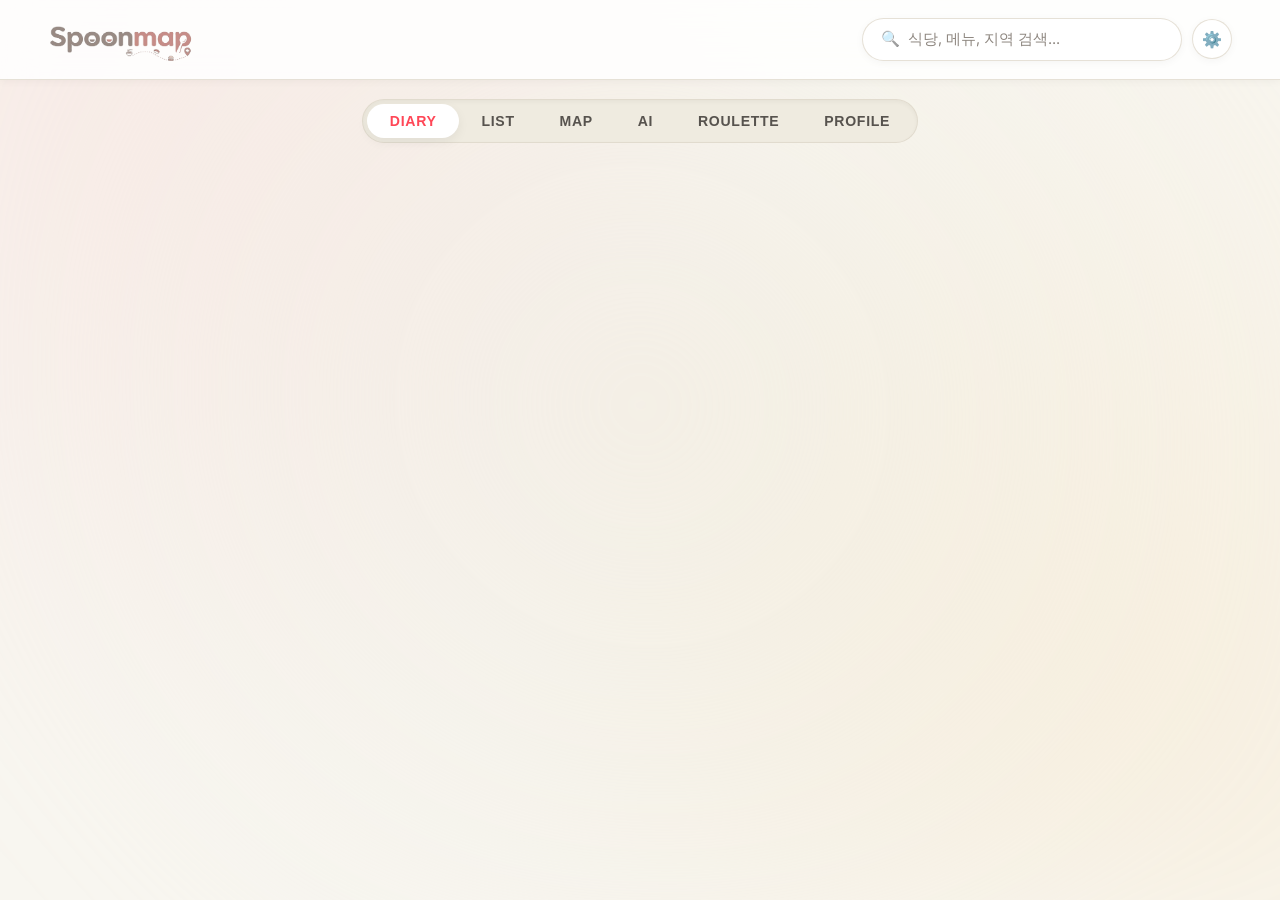
==== index.html @ 47efddd8 "feat(import): support unlimited bookmarks (limit=5000) for Naver shared folders" ====
<!DOCTYPE html>
<html lang="ko">

<head>
    <meta charset="UTF-8">
    <meta name="viewport" content="width=device-width, initial-scale=1.0, maximum-scale=1.0, user-scalable=no, viewport-fit=cover">
    <title>Spoonmap - 나의 식당 대사전</title>
    <link rel="preconnect" href="https://fonts.googleapis.com">
    <link rel="preconnect" href="https://fonts.gstatic.com" crossorigin>
    <link
        href="https://fonts.googleapis.com/css2?family=Inter:wght@400;500;600;700&family=Outfit:wght@400;600;700;800&display=swap"
        rel="stylesheet">
    <link rel="stylesheet" as="style" crossorigin href="https://cdn.jsdelivr.net/gh/orioncactus/pretendard@v1.3.9/dist/web/static/pretendard.min.css" />
    <link rel="stylesheet" href="style.css?v=202610220045">

    <!-- PWA & Mobile Web App Meta -->
    <link rel="manifest" href="manifest.json">
    <meta name="theme-color" content="#FF5E62">
    <meta name="mobile-web-app-capable" content="yes">
    <meta name="apple-mobile-web-app-capable" content="yes">
    <meta name="apple-mobile-web-app-status-bar-style" content="default">
    <meta name="apple-mobile-web-app-title" content="Spoonmap">
    <link rel="apple-touch-icon" href="apple-touch-icon.png">
    <link rel="apple-touch-startup-image" href="icon-512.png">
    <link rel="icon" type="image/png" sizes="192x192" href="icon-192.png">
    <link rel="icon" type="image/png" sizes="32x32" href="favicon.png">
</head>

<body class="light-theme">
    <div class="glass-bg"></div>

    <header>
        <div class="logo-wrapper">
            <a href="#list" class="logo-link">
                <img src="logo.png" alt="Spoonmap" class="logo-img">
            </a>
        </div>
        <div class="header-right-group">
            <div class="search-container">
                <div class="search-wrapper">
                    <div class="search-box">
                        <span class="search-icon">🔍</span>
                        <input type="text" id="restaurant-search" placeholder="식당, 메뉴, 지역 검색...">
                    </div>
                    <button id="search-filter-toggle" class="search-filter-toggle-btn" aria-label="검색 설정" onclick="document.querySelector('.search-filters').classList.toggle('open')" title="검색 대상 설정">
                        ⚙️
                    </button>
                </div>
                <div class="search-filters">
                    <label><input type="checkbox" id="search-name" checked> 이름</label>
                    <label><input type="checkbox" id="search-category" checked> 카테고리</label>
                    <label><input type="checkbox" id="search-subloc" checked> 지역 · 소</label>
                    <label><input type="checkbox" id="search-menu" checked> 주요 메뉴</label>
                </div>
            </div>
            <div class="header-user-auth" id="header-user-auth">
                <!-- Dynamically rendered via app.js -->
            </div>
        </div>
    </header>

    <nav class="main-tabs" id="desktop-tabs">
        <div class="tab-pill-container">
            <button class="tab-btn active" data-tab="diary">DIARY</button>
            <button class="tab-btn" data-tab="list">LIST</button>
            <button class="tab-btn" data-tab="map">MAP</button>
            <button class="tab-btn" data-tab="sommelier">AI</button>
            <button class="tab-btn" data-tab="recommend">ROULETTE</button>
            <button class="tab-btn" data-tab="profile">PROFILE</button>
        </div>
    </nav>

    <!-- Shared Map Visitor Welcome Banner -->
    <div id="shared-map-banner" class="shared-map-banner" style="display:none;">
        <div class="shared-banner-info">
            <span class="shared-banner-icon">👑</span>
            <span id="shared-banner-text" class="shared-banner-text">맛집 지도</span>
        </div>
        <button type="button" id="btn-exit-shared-mode" class="shared-banner-exit-btn" onclick="exitSharedMapMode()">내 지도로 돌아가기 ✕</button>
    </div>

    <main>

        <div id="list-view" class="tab-content">
            <div class="auth-protected-content" id="list-protected-content">
                <button id="btn-toggle-sidebar" class="sidebar-toggle-btn" title="필터 접기/열기" aria-label="필터 접기/열기">
                    <svg class="filter-sliders-svg" width="18" height="18" viewBox="0 0 24 24" fill="none" stroke="currentColor" stroke-width="2.2" stroke-linecap="round" stroke-linejoin="round" aria-hidden="true">
                        <line x1="4" y1="6" x2="20" y2="6"></line>
                        <line x1="4" y1="12" x2="20" y2="12"></line>
                        <line x1="4" y1="18" x2="20" y2="18"></line>
                        <circle cx="9" cy="6" r="2.3" fill="#FFEBE8"></circle>
                        <circle cx="15" cy="12" r="2.3" fill="#FFEBE8"></circle>
                        <circle cx="10" cy="18" r="2.3" fill="#FFEBE8"></circle>
                    </svg>
                </button>

            <aside class="sidebar" id="main-sidebar">
                <div class="bottom-sheet-handle mobile-only"><div class="handle-bar"></div></div>
                <div class="sidebar-header-bar">
                    <h3 class="desktop-only">Filter</h3>
                    <span class="sidebar-header-title mobile-only">Filter</span>
                    <div style="display:flex; align-items:center; gap:8px;">
                        <button type="button" class="sidebar-import-btn" onclick="openImportPlacesModal()" title="네이버/카카오 지도에서 맛집 가져오기">📥 가져오기</button>
                        <button id="btn-reset-all-filters" class="all-filters-reset-btn" title="모든 검색 및 필터 초기화">
                            <span class="desktop-only">↺</span>
                            <span class="mobile-only">↺ 초기화</span>
                        </button>
                        <button type="button" class="mobile-sidebar-close-btn mobile-only" onclick="window.toggleMobileSidebar(false)" title="닫기">✕</button>
                    </div>
                </div>

                <div class="sidebar-scroll-content">

                    <!-- ① 방문 기간 지정 (PC 1번 위치) -->
                    <section class="filter-section date-range-section">
                        <div class="filter-section-title">
                            <h3 class="desktop-only" style="margin-bottom:0.8rem;">📅 방문 기간 지정</h3>
                            <span class="mobile-only">📅 방문 기간 지정</span>
                        </div>
                        <div class="date-filter-inputs">
                            <div class="date-input-box">
                                <label for="filter-start-date" class="date-input-label">시작일</label>
                                <input type="date" id="filter-start-date" class="sidebar-date-input" aria-label="시작일">
                            </div>
                            <div class="date-input-box">
                                <label for="filter-end-date" class="date-input-label">종료일</label>
                                <input type="date" id="filter-end-date" class="sidebar-date-input" aria-label="종료일">
                            </div>
                        </div>
                        <div class="date-filter-actions">
                            <button type="button" id="btn-apply-date-filter" class="date-filter-btn">기간 적용</button>
                            <button type="button" id="btn-reset-date-filter" class="date-reset-btn">초기화</button>
                        </div>
                        <div id="date-range-badge-info" class="date-range-badge-info" style="display:none;"></div>
                    </section>

                    <!-- ② 카테고리 (PC 2번 위치: 모든 카테고리 포함, 다중 선택 가능) -->
                    <section class="filter-section cat-sheet-section">
                        <div class="filter-section-title">
                            <h3 class="desktop-only">카테고리</h3>
                            <span class="mobile-only">🍽️ 카테고리</span>
                        </div>
                        <div class="filter-group cat-sheet-group" id="category-filters">
                            <button type="button" class="filter-btn active" data-filter="category" data-value="all">전체</button>
                        </div>
                    </section>

                    <!-- ③ 수저 평점 (PC 3번 위치: 1개~5개 완비, 다중 선택 가능) -->
                    <section class="filter-section rate-sheet-section">
                        <div class="filter-section-title">
                            <h3 class="desktop-only">수저 평점</h3>
                            <span class="mobile-only">🥄 수저 평점</span>
                        </div>
                        <div class="filter-group rate-options-grid" id="rate-filters">
                            <button type="button" class="filter-btn active" data-filter="rate" data-value="all">전체</button>
                            <button type="button" class="filter-btn" data-filter="rate" data-value="🥄"><span class="desktop-only">🥄 </span>1개</button>
                            <button type="button" class="filter-btn" data-filter="rate" data-value="🥄🥄"><span class="desktop-only">🥄 </span>2개</button>
                            <button type="button" class="filter-btn" data-filter="rate" data-value="🥄🥄🥄"><span class="desktop-only">🥄 </span>3개</button>
                            <button type="button" class="filter-btn" data-filter="rate" data-value="🥄🥄🥄🥄"><span class="desktop-only">🥄 </span>4개</button>
                            <button type="button" class="filter-btn" data-filter="rate" data-value="🥄🥄🥄🥄🥄"><span class="desktop-only">🥄 </span>5개</button>
                        </div>
                    </section>

                    <!-- ④ 지역 필터 (PC 4번 위치: 검색창 + 모든 지역 전체보기 화면 연동, 다중 선택 가능) -->
                    <section class="filter-section" id="location-filter-section">
                        <!-- Desktop View: Original PC Location Search & Filter -->
                        <div class="desktop-only">
                            <div style="display: flex; justify-content: space-between; align-items: center; margin-bottom: 0.6rem;">
                                <h3 style="margin-bottom: 0;">지역 필터</h3>
                                <button type="button" id="btn-reset-location-filter" class="date-reset-btn" style="display:none; padding: 2px 8px; font-size: 0.72rem;">초기화</button>
                            </div>

                            <div class="loc-search-box-wrap">
                                <span class="loc-search-icon">🔍</span>
                                <input type="text" id="location-filter-input" placeholder="지역 검색" autocomplete="off">
                                <button type="button" id="btn-clear-loc-filter" class="loc-clear-btn" style="display:none;" title="검색어 지우기">&times;</button>
                            </div>

                            <!-- Active Filter Badges -->
                            <div id="location-active-badges" class="location-active-badges" style="display:none;"></div>

                            <!-- Matched / Recommended Location Tags -->
                            <div class="filter-group" id="location-matched-filters">
                                <button type="button" class="filter-btn active" data-filter="location_large" data-value="all">전체</button>
                            </div>

                            <!-- Hidden legacy containers so existing selectors do not break -->
                            <div id="location-large-filters" style="display:none;"></div>
                            <div id="location-small-filters" style="display:none;"></div>
                            <div id="small-location-section" style="display:none;"></div>
                            <div id="location-more-container" style="display:none;">
                                <button type="button" id="btn-more-location" style="display:none;"></button>
                                <button type="button" id="btn-collapse-location" style="display:none;"></button>
                            </div>
                        </div>

                        <!-- Mobile View: Mobile Region Sheet Card -->
                        <div class="mobile-only region-sheet-card">
                            <div class="region-sheet-header">
                                <div class="region-sheet-title-left">
                                    <span>📍 지역 필터</span>
                                    <span id="active-region-badge" class="active-region-badge">전체</span>
                                </div>
                                <button type="button" class="btn-all-regions-link" onclick="window.toggleAllRegionsSheet(true)">
                                    모든 지역 보기 ↗
                                </button>
                            </div>

                            <!-- Region Search / Trigger -->
                            <div class="sheet-region-trigger" onclick="window.toggleAllRegionsSheet(true)">
                                <span class="sheet-region-search-icon">🔍</span>
                                <input type="text" id="sheet-region-search-display" readonly placeholder="지역 검색 또는 전체 목록 보기...">
                                <span class="sheet-region-arrow">▾</span>
                            </div>

                            <!-- Quick Region Chips -->
                            <div class="region-chips-group" id="region-chips-group">
                                <button type="button" class="reg-chip active" data-region="all" onclick="window.handleRegionQuickClick('all', this)">전체 지역</button>
                                <button type="button" class="reg-chip" data-region="종로구" onclick="window.handleRegionQuickClick('종로구', this)">서울 종로구</button>
                                <button type="button" class="reg-chip" data-region="중구" onclick="window.handleRegionQuickClick('중구', this)">서울 중구</button>
                                <button type="button" class="reg-chip" data-region="용산구" onclick="window.handleRegionQuickClick('용산구', this)">서울 용산구</button>
                                <button type="button" class="reg-chip" data-region="성동구" onclick="window.handleRegionQuickClick('성동구', this)">서울 성동구</button>
                                <button type="button" class="reg-chip" data-region="마포구" onclick="window.handleRegionQuickClick('마포구', this)">서울 마포구</button>
                                <button type="button" class="reg-chip" data-region="강남구" onclick="window.handleRegionQuickClick('강남구', this)">서울 강남구</button>
                                <button type="button" class="reg-chip" data-region="부산" onclick="window.handleRegionQuickClick('부산', this)">부산</button>
                                <button type="button" class="reg-chip" data-region="제주" onclick="window.handleRegionQuickClick('제주', this)">제주</button>
                            </div>
                        </div>
                    </section>

                    <!-- ⑤ 미식가 필터 -->
                    <section class="filter-section gourmet-sheet-section" id="gourmet-filter-section">
                        <div class="filter-section-title">
                            <h3 class="desktop-only">미식가</h3>
                            <span class="mobile-only">👥 미식가</span>
                        </div>
                        <div class="filter-group gourmet-options-grid" id="gourmet-filters">
                            <button type="button" class="filter-btn active" data-filter="gourmet" data-value="me">👤 내 맛집</button>
                            <button type="button" class="filter-btn" data-filter="gourmet" data-value="all">🌐 전체</button>
                            <button type="button" class="filter-btn" data-filter="gourmet" data-value="mock_minwoo_jeju">🌊 강민우</button>
                            <button type="button" class="filter-btn" data-filter="gourmet" data-value="mock_seoyeon_cafe">☕ 이서연</button>
                            <button type="button" class="filter-btn overlap-btn" data-filter="gourmet" data-value="overlap">🔥 겹치는 맛집</button>
                        </div>
                    </section>

                    <!-- ⑥ 정렬 기준 -->
                    <section class="filter-section sort-sheet-section">
                        <div class="filter-section-title">
                            <h3 class="desktop-only">정렬</h3>
                            <span class="mobile-only">✨ 정렬 기준</span>
                        </div>
                        <div class="filter-group sort-options-grid" id="sort-filters">
                            <button type="button" class="sort-btn active" data-sort="default">기본</button>
                            <button type="button" class="sort-btn" data-sort="visit-desc"><span class="mobile-only">🔥 </span>또간집<span class="mobile-only">순</span></button>
                            <button type="button" class="sort-btn" data-sort="rate-desc"><span class="desktop-only">수저 높은순</span><span class="mobile-only">🥄 평점순</span></button>
                            <button type="button" class="sort-btn" data-sort="name-asc"><span class="desktop-only">이름순</span><span class="mobile-only">가나다순</span></button>
                        </div>
                    </section>
                </div>

                <div class="mobile-sidebar-footer mobile-only">
                    <button type="button" class="mobile-sidebar-apply-btn" onclick="window.applyFiltersFromSheet()">적용</button>
                </div>
            </aside>

            <section class="content" id="list-main-content">
                <!-- Mobile Category Icon Chips Bar (All 16 Canonical Categories + Filter Button) -->
                <div class="mobile-cat-chips-bar" id="mobile-cat-chips-bar">
                    <button type="button" class="mobile-filter-icon-btn" id="btn-mobile-open-filter" onclick="toggleMobileSidebar()" title="상세 필터" aria-label="상세 필터">
                        <svg class="filter-sliders-svg" width="17" height="17" viewBox="0 0 24 24" fill="none" stroke="currentColor" stroke-width="2.2" stroke-linecap="round" stroke-linejoin="round" aria-hidden="true">
                            <line x1="4" y1="6" x2="20" y2="6"></line>
                            <line x1="4" y1="12" x2="20" y2="12"></line>
                            <line x1="4" y1="18" x2="20" y2="18"></line>
                            <circle cx="9" cy="6" r="2.3" fill="#FFEBE8"></circle>
                            <circle cx="15" cy="12" r="2.3" fill="#FFEBE8"></circle>
                            <circle cx="10" cy="18" r="2.3" fill="#FFEBE8"></circle>
                        </svg>
                    </button>
                    <div class="mobile-cat-scroll" id="mobile-cat-scroll">
                        <button type="button" class="mobile-cat-chip active" data-cat="all" onclick="handleMobileCatClick(this, 'all')">ALL</button>
                        <button type="button" class="mobile-cat-chip" data-cat="🍚한식" onclick="handleMobileCatClick(this, '🍚한식')" title="한식">🍚</button>
                        <button type="button" class="mobile-cat-chip" data-cat="🥩고기" onclick="handleMobileCatClick(this, '🥩고기')" title="고기">🥩</button>
                        <button type="button" class="mobile-cat-chip" data-cat="🍣일식" onclick="handleMobileCatClick(this, '🍣일식')" title="일식">🍣</button>
                        <button type="button" class="mobile-cat-chip" data-cat="🍜중식" onclick="handleMobileCatClick(this, '🍜중식')" title="중식">🍜</button>
                        <button type="button" class="mobile-cat-chip" data-cat="🍝양식" onclick="handleMobileCatClick(this, '🍝양식')" title="양식">🍝</button>
                        <button type="button" class="mobile-cat-chip" data-cat="🥡아시안" onclick="handleMobileCatClick(this, '🥡아시안')" title="아시안">🥡</button>
                        <button type="button" class="mobile-cat-chip" data-cat="🌮세계요리" onclick="handleMobileCatClick(this, '🌮세계요리')" title="세계요리">🌮</button>
                        <button type="button" class="mobile-cat-chip" data-cat="🍙분식" onclick="handleMobileCatClick(this, '🍙분식')" title="분식">🍙</button>
                        <button type="button" class="mobile-cat-chip" data-cat="🍗치킨" onclick="handleMobileCatClick(this, '🍗치킨')" title="치킨">🍗</button>
                        <button type="button" class="mobile-cat-chip" data-cat="🍔패스트푸드" onclick="handleMobileCatClick(this, '🍔패스트푸드')" title="패스트푸드">🍔</button>
                        <button type="button" class="mobile-cat-chip" data-cat="🍕피자" onclick="handleMobileCatClick(this, '🍕피자')" title="피자">🍕</button>
                        <button type="button" class="mobile-cat-chip" data-cat="🐟해산물" onclick="handleMobileCatClick(this, '🐟해산물')" title="해산물">🐟</button>
                        <button type="button" class="mobile-cat-chip" data-cat="🥗샐러드" onclick="handleMobileCatClick(this, '🥗샐러드')" title="샐러드">🥗</button>
                        <button type="button" class="mobile-cat-chip" data-cat="☕카페" onclick="handleMobileCatClick(this, '☕카페')" title="카페">☕</button>
                        <button type="button" class="mobile-cat-chip" data-cat="🍺술집" onclick="handleMobileCatClick(this, '🍺술집')" title="술집">🍺</button>
                        <button type="button" class="mobile-cat-chip" data-cat="🍽️뷔페" onclick="handleMobileCatClick(this, '🍽️뷔페')" title="뷔페">🍽️</button>
                    </div>
                </div>

                <!-- Mobile Gourmet Chips Bar (Quick Switch between Me, Friends, All, Overlap) -->
                <div class="mobile-gourmet-chips-bar" id="mobile-gourmet-chips-bar">
                    <div class="mobile-gourmet-scroll" id="mobile-gourmet-scroll">
                        <button type="button" class="mobile-gourmet-chip active" data-gourmet="me" onclick="handleMobileGourmetClick(this, 'me')">👤 내 맛집</button>
                        <button type="button" class="mobile-gourmet-chip" data-gourmet="all" onclick="handleMobileGourmetClick(this, 'all')">🌐 전체</button>
                        <button type="button" class="mobile-gourmet-chip" data-gourmet="mock_minwoo_jeju" onclick="handleMobileGourmetClick(this, 'mock_minwoo_jeju')">🌊 강민우</button>
                        <button type="button" class="mobile-gourmet-chip" data-gourmet="mock_seoyeon_cafe" onclick="handleMobileGourmetClick(this, 'mock_seoyeon_cafe')">☕ 이서연</button>
                        <button type="button" class="mobile-gourmet-chip chip-overlap" data-gourmet="overlap" onclick="handleMobileGourmetClick(this, 'overlap')">🔥 겹치는 맛집</button>
                    </div>
                </div>

                <div class="list-header-controls">
                    <div class="result-count-info" id="result-count-info">Total <strong id="total-count-num">0</strong></div>
                    <div class="list-controls-right-wrap">
                        <button type="button" id="btn-list-import-places" class="list-import-places-btn" onclick="openImportPlacesModal()" title="네이버/카카오 지도에서 맛집 가져오기">
                            📥 맛집 가져오기
                        </button>
                        <div class="view-mode-toggle-group">
                            <button id="view-mode-grid" class="view-mode-btn active" title="카드 그리드 뷰">📱 큰 카드</button>
                            <button id="view-mode-compact" class="view-mode-btn" title="컴팩트 한줄 목록 뷰">☰ 한줄 목록</button>
                        </div>
                        <button type="button" id="btn-list-filter-reset" class="list-filter-reset-btn" onclick="resetAllFilters()" title="필터 초기화">↺</button>
                    </div>
                </div>

                <!-- Gourmet Viewing Banner (When exploring a followed user's list) -->
                <div id="gourmet-viewing-banner" class="gourmet-viewing-banner" style="display:none;">
                    <div class="banner-content">
                        <span class="banner-avatar">🍽️</span>
                        <div class="banner-info">
                            <div class="banner-title">
                                <strong id="gourmet-viewing-name">미식가</strong>
                                <span class="banner-badge">둘러보기</span>
                            </div>
                            <span class="banner-sub" id="gourmet-viewing-sub">추천 맛집 둘러보기 모드</span>
                        </div>
                    </div>
                    <button type="button" class="banner-return-btn" onclick="exitGourmetViewingMode()">
                        <span>내 목록 복귀</span> ✕
                    </button>
                </div>

                <div class="restaurant-grid" id="restaurant-grid">
                    <!-- Cards will be injected here -->
                </div>
                
                <!-- 50 Load More Button Container -->
                <div id="load-more-container" class="load-more-container" style="display:none;">
                    <button id="btn-load-more" class="load-more-btn">
                        <span class="load-icon">➕</span>
                        <span id="load-more-text">식당 50개 더보기</span>
                    </button>
                </div>
            </section>
            </div>
            <div class="auth-locked-placeholder" id="list-locked-view" style="display:none;"></div>

            <!-- 모바일 필터 백드롭 -->
            <div id="sidebar-backdrop" class="sidebar-backdrop" onclick="window.toggleMobileSidebar(false)"></div>

            <!-- ── Full Region Explorer Sub-Sheet (모든 지역 탐색 전용 모바일 서브시트) ── -->
            <div id="all-regions-sheet" class="all-regions-sheet">
                <!-- Sub-Sheet Header -->
                <div class="all-regions-header">
                    <div class="all-regions-header-left">
                        <button type="button" class="all-regions-back-btn" onclick="window.toggleAllRegionsSheet(false)">←</button>
                        <div>
                            <h4>지역 전체 선택</h4>
                            <p>모든 시·도 및 자치구 탐색</p>
                        </div>
                    </div>
                    <button type="button" class="all-regions-reset-btn" onclick="window.pickRegionAndClose('all')">전체 지역</button>
                </div>

                <!-- Search & Province Bar -->
                <div class="all-regions-search-bar">
                    <div class="all-regions-search-wrap">
                        <span class="all-regions-search-icon">🔍</span>
                        <input type="text" id="picker-search-input" oninput="window.handlePickerSearch(this.value)" placeholder="지역명 검색 (예: 을지로, 성수, 분당, 해운대...)">
                        <button type="button" id="btn-picker-search-clear" class="all-regions-search-clear" onclick="window.clearPickerSearch()">✕</button>
                    </div>
                    <div class="all-regions-prov-tabs" id="all-regions-prov-tabs">
                        <button type="button" class="prov-tab active" onclick="window.filterPickerProvince('ALL', this)">전체</button>
                        <button type="button" class="prov-tab" onclick="window.filterPickerProvince('서울', this)">서울 (25개구)</button>
                        <button type="button" class="prov-tab" onclick="window.filterPickerProvince('경기/인천', this)">경기·인천</button>
                        <button type="button" class="prov-tab" onclick="window.filterPickerProvince('부산/경상', this)">부산·경상</button>
                        <button type="button" class="prov-tab" onclick="window.filterPickerProvince('제주/기타', this)">제주·기타</button>
                    </div>
                </div>

                <!-- Current Selected Region Banner -->
                <div id="picker-selected-banner" class="picker-selected-banner">
                    <span>현재 선택: <strong id="picker-selected-text">전체 지역</strong></span>
                    <button type="button" class="picker-confirm-btn" onclick="window.toggleAllRegionsSheet(false)">선택 완료</button>
                </div>

                <!-- Region Items List (Organized by Provinces) -->
                <div class="all-regions-scroll-list" id="picker-regions-container">
                    <!-- Rendered via JS -->
                </div>
            </div>
        </div>

        <!-- Mobile card detail overlay -->
        <div id="mobile-card-overlay" onclick="if(event.target===this)closeMobileOverlay()">
            <div id="mobile-card-detail">
                <div class="bottom-sheet-handle"><div class="handle-bar"></div></div>
                <button class="mobile-overlay-close" onclick="closeMobileOverlay()">✕</button>
                <div id="mobile-card-detail-content"></div>
            </div>
        </div>

        <!-- 오늘 뭐 먹지? Recommendation Tab Content -->
        <div id="recommend-view" class="tab-content">
            <div class="recommend-container">
                <!-- Mobile AI Section Segmented Subbar -->
                <div class="ai-recommend-subbar mobile-only">
                    <div class="ai-segment-pills">
                        <button type="button" class="ai-segment-btn" data-subtab="sommelier" onclick="window.switchAiSubTab('sommelier')">
                            <span>🍷 AI 소믈리에</span>
                        </button>
                        <button type="button" class="ai-segment-btn active" data-subtab="recommend" onclick="window.switchAiSubTab('recommend')">
                            <span>🎲 오늘 뭐 먹지?</span>
                        </button>
                    </div>
                    <div class="ai-subbar-tag">
                        <span>랜덤 추첨</span>
                    </div>
                </div>

                <div class="recommend-hero desktop-only">
                    <div class="hero-badge">🎲 오늘 뭐 먹지?</div>
                    <h2>오늘 방문할 맛집 추첨기</h2>
                </div>

                <div class="recommend-controls-card">
                    <div class="rec-controls-grid">
                        <div class="control-group">
                            <label for="rec-category-select"><span>🍚</span> 카테고리</label>
                            <select id="rec-category-select" class="rec-select">
                                <option value="all">전체 카테고리</option>
                            </select>
                        </div>
                        
                        <div class="control-group">
                            <label for="rec-location-select"><span>📍</span> 지역</label>
                            <select id="rec-location-select" class="rec-select">
                                <option value="all">전체 지역</option>
                            </select>
                        </div>

                        <div class="control-group">
                            <label for="rec-rate-select"><span>🥄</span> 최소 평점</label>
                            <select id="rec-rate-select" class="rec-select">
                                <option value="0">상관없음</option>
                                <option value="3">🥄 3개 이상</option>
                                <option value="4">🥄 4개 이상</option>
                                <option value="5">🥄 5개 전설 맛집만</option>
                            </select>
                        </div>

                        <div class="control-group radius-select-group">
                            <label for="rec-radius-select"><span>📏</span> 검색 반경</label>
                            <select id="rec-radius-select" class="rec-select">
                                <option value="500">500m 이내 · 도보 7분</option>
                                <option value="1000" selected>1km 이내 · 도보 15분</option>
                                <option value="2000">2km 이내 · 도보 30분</option>
                                <option value="3000">3km 이내 · 차량 10분</option>
                                <option value="5000">5km 이내</option>
                                <option value="10000">10km 이내</option>
                                <option value="all">거리 제한 없음</option>
                            </select>
                        </div>

                        <div class="control-group location-input-group full-width">
                            <label for="rec-center-input"><span>🎯</span> 기준 위치 · 장소</label>
                            <div class="center-input-wrapper">
                                <input type="text" id="rec-center-input" placeholder="예: 강남역, 홍대입구, 여의도, 건물명..." class="rec-input">
                                <button type="button" id="btn-rec-my-location" class="rec-loc-btn" title="현재 GPS 위치 찾기">📍 내 위치</button>
                            </div>
                        </div>
                    </div>

                    <div id="rec-center-info" class="rec-center-info">
                        💡 기준 위치를 입력하면 해당 지점 반경 내 맛집을 추첨합니다.
                    </div>

                    <div class="check-row-container">
                        <label class="toggle-checkbox-label">
                            <input type="checkbox" id="rec-visited-only">
                            <span class="custom-checkbox"></span>
                            <span class="label-text">🔥 또간집만 뽑기</span>
                        </label>
                        <label class="toggle-checkbox-label">
                            <input type="checkbox" id="rec-kakao-all">
                            <span class="custom-checkbox"></span>
                            <span class="label-text">🌐 지도 전체에서 뽑기</span>
                        </label>
                    </div>

                    <button type="button" id="btn-spin-roulette" class="spin-btn">
                        <span class="spin-icon">🎲</span>
                        <span class="spin-text">오늘 뭐 먹지? 뽑기!</span>
                    </button>
                </div>

                <div class="roulette-stage-wrapper">
                    <!-- Initial Slot Machine Window -->
                    <div id="roulette-window" class="roulette-window">
                        <div id="roulette-reel" class="roulette-reel">
                            <div class="reel-item placeholder">
                                <span class="placeholder-emoji">❓</span>
                                <p class="placeholder-text">위 버튼을 눌러 오늘 먹을 메뉴를 추천받아보세요!</p>
                            </div>
                        </div>
                    </div>

                    <!-- Winner Result Card Container -->
                    <div id="winner-result-container" class="winner-result-container" style="display: none;">
                        <div class="winner-ribbon">🎉 오늘의 당첨 맛집!</div>
                        <div id="winner-card-body" class="winner-card-body"></div>
                        <div class="winner-actions">
                            <button type="button" id="btn-re-spin" class="re-spin-btn">
                                <svg class="re-spin-svg" width="16" height="16" viewBox="0 0 24 24" fill="none" stroke="currentColor" stroke-width="2.4" stroke-linecap="round" stroke-linejoin="round" aria-hidden="true">
                                    <path d="M21 12a9 9 0 1 1-2.64-6.36"/>
                                    <polyline points="21 3 21 9 15 9"/>
                                </svg>
                                <span>다시 뽑기</span>
                            </button>
                            <button type="button" id="btn-view-on-map" class="map-view-btn">🗺️ 지도에서 위치 보기</button>
                        </div>
                    </div>
                </div>
            </div>
        </div>

        <!-- AI Gourmet Sommelier Dedicated Tab Content -->
        <div id="sommelier-view" class="tab-content">
            <div class="sommelier-container">
                <div class="sommelier-hero desktop-only">
                    <h2>나만의 AI 미식 소믈리에</h2>
                    <p>요청하신 개수, 1차와 2차 코스, 내 맛집 및 카카오 지도 데이터를 모두 반영하여 섬세하게 추천해 드립니다.</p>
                </div>

                <!-- Mobile AI Section Segmented Subbar -->
                <div class="ai-recommend-subbar mobile-only">
                    <div class="ai-segment-pills">
                        <button type="button" class="ai-segment-btn active" data-subtab="sommelier" onclick="window.switchAiSubTab('sommelier')">
                            <span>🍷 AI 소믈리에</span>
                        </button>
                        <button type="button" class="ai-segment-btn" data-subtab="recommend" onclick="window.switchAiSubTab('recommend')">
                            <span>🎲 오늘 뭐 먹지?</span>
                        </button>
                    </div>
                    <button type="button" class="btn-reset-chat" onclick="resetSommelierChat()" title="대화 초기화">
                        <span>↺ 초기화</span>
                    </button>
                </div>

                <!-- Chat Container -->
                <div class="sommelier-chat-card">
                    <div id="sommelier-chat-thread" class="chat-thread">
                        <!-- Initial AI welcome message will be rendered via JS -->
                    </div>

                    <!-- Dynamic Prompt Chips -->
                    <div class="sommelier-chips-wrapper">
                        <div class="chips-header desktop-only">
                            <span class="chips-label">💡 추천 질문 샘플:</span>
                            <div class="chips-header-actions">
                                <button type="button" class="chips-reset-btn" onclick="resetSommelierChat()" title="대화 초기화">
                                    <span>↺ 대화 초기화</span>
                                </button>
                                <button id="btn-toggle-chips" class="chips-more-btn" onclick="toggleChipsExpand()">
                                    <span id="chips-toggle-text">+ 질문 더보기</span> <span id="chips-toggle-icon">▾</span>
                                </button>
                            </div>
                        </div>
                        <div class="chips-list">
                            <!-- 기본 4개 칩 -->
                            <button class="chip-btn" onclick="sendSommelierQuickPrompt('🌐 카카오 지도 실시간 추천 1차 3곳과 2차 3곳 추천해줘')">🌐 카카오 1차 3곳 + 2차 3곳</button>
                            <button class="chip-btn" onclick="sendSommelierQuickPrompt('🔥 내 맛집 데이터에서만 5수저 맛집 3곳 추천해줘')">🔥 내 맛집 5수저 3곳만</button>
                            <button class="chip-btn" onclick="sendSommelierQuickPrompt('🌧️ 비 오는 날 연남동 데이트 코스 1차 고기집 1곳, 2차 카페 1곳 추천해줘')">🌧️ 연남동 1차 고기 + 2차 카페</button>
                            <button class="chip-btn" onclick="sendSommelierQuickPrompt('🍺 강남역 근처 카카오 지도 실시간 2차 술집 2곳 추천해줘')">🍺 강남역 2차 술집 2곳</button>

                            <!-- 확장 8개 테마별 칩 (더보기 클릭 시 노출) -->
                            <button class="chip-btn chip-extra" style="display:none;" onclick="sendSommelierQuickPrompt('🍶 신촌에서 눈치 안 보고 편하게 혼밥하기 좋은 맛집 2곳 알려줘')">🍶 신촌 편한 혼밥 맛집 2곳</button>
                            <button class="chip-btn chip-extra" style="display:none;" onclick="sendSommelierQuickPrompt('🥩 여의도에서 팀 회식하기 좋은 넓고 친절한 고깃집 2곳 추천해줘')">🥩 여의도 회식 고깃집 2곳</button>
                            <button class="chip-btn chip-extra" style="display:none;" onclick="sendSommelierQuickPrompt('🍰 성수동 1차 감성 양식당 1곳, 2차 디저트 카페 1곳 데이트 코스 짜줘')">🍰 성수동 양식 + 디저트 데이트</button>
                            <button class="chip-btn chip-extra" style="display:none;" onclick="sendSommelierQuickPrompt('🔥 내가 2번 이상 방문해서 검증된 또간집 중에서 3곳 추천해줘')">🔥 검증된 찐 또간집 3곳</button>
                            <button class="chip-btn chip-extra" style="display:none;" onclick="sendSommelierQuickPrompt('💰 홍대 주변 푸짐하고 가성비 뛰어난 혜자 맛집 3곳 알려줘')">💰 홍대 푸짐한 가성비 3곳</button>
                            <button class="chip-btn chip-extra" style="display:none;" onclick="sendSommelierQuickPrompt('🌙 이태원 근처 분위기 좋고 늦게까지 하는 2차 요리주점 2곳')">🌙 이태원 심야 2차 요리주점 2곳</button>
                            <button class="chip-btn chip-extra" style="display:none;" onclick="sendSommelierQuickPrompt('🍲 종로 근처 속 확 풀리는 얼큰한 국물과 해장 맛집 2곳')">🍲 종로 속풀리는 국물 해장 2곳</button>
                            <button class="chip-btn chip-extra" style="display:none;" onclick="sendSommelierQuickPrompt('🌮 이태원에서 카카오 지도로 안 가본 타코 남미 음식점 3곳 찾아줘')">🌮 이태원 신상 타코 남미 3곳</button>
                        </div>
                    </div>

                    <div class="chat-input-bar">
                        <input type="text" id="sommelier-user-input" placeholder="소믈리에에게 질문해 보세요..." autocomplete="off">
                        <button id="btn-send-sommelier" class="chat-send-btn" title="보내기">
                            <span class="send-btn-text">보내기</span> <span class="send-btn-icon">➤</span>
                        </button>
                    </div>
                </div>
            </div>
        </div>


        <!-- ─── 식사 일기 영역 ─── -->
        <div id="diary-view" class="tab-content">
            <div class="auth-protected-content" id="diary-protected-content">
                <div class="diary-container">
                <div class="diary-header">
                    <div class="diary-nav-group">
                        <button id="btn-diary-prev" class="diary-nav-btn" title="이전 달">&#9664;</button>
                        <div class="diary-picker-group">
                            <select id="diary-select-year" class="diary-picker-select" title="연도 선택"></select>
                            <select id="diary-select-month" class="diary-picker-select" title="월 선택"></select>
                        </div>
                        <button id="btn-diary-next" class="diary-nav-btn" title="다음 달">&#9654;</button>
                        <button id="btn-diary-today" class="diary-today-btn">Today</button>
                    </div>
                    <button id="btn-diary-export" class="diary-export-btn">&#x2B07; CSV 내보내기</button>
                </div>
                <div class="diary-calendar-card">
                    <div class="diary-weekdays">
                        <div class="diary-weekday is-sunday">일</div>
                        <div class="diary-weekday">월</div>
                        <div class="diary-weekday">화</div>
                        <div class="diary-weekday">수</div>
                        <div class="diary-weekday">목</div>
                        <div class="diary-weekday">금</div>
                        <div class="diary-weekday is-saturday">토</div>
                    </div>
                    <div id="diary-calendar-grid" class="diary-calendar-grid"></div>
                </div>
                <!-- Mobile Daily Visit Feed (Shows selected date's visits below calendar on mobile) -->
                <div id="diary-mobile-day-feed" class="diary-mobile-day-feed">
                    <div class="diary-mobile-feed-header-bar">
                        <div class="diary-mobile-feed-header" id="diary-mobile-feed-title">📅 이달의 방문 기록</div>
                        <div id="diary-mobile-feed-action"></div>
                    </div>
                    <div class="diary-mobile-feed-list" id="diary-mobile-feed-list"></div>
                </div>
            </div>
            <div id="diary-drawer-overlay" class="diary-drawer-overlay" onclick="if(event.target===this)closeDiaryDrawer()">
                <div id="diary-add-drawer" class="diary-add-drawer">
                    <div class="bottom-sheet-handle"><div class="handle-bar"></div></div>
                    <div class="drawer-header">
                        <div class="drawer-header-left">
                            <span class="drawer-icon" id="drawer-title-icon">&#x270F;&#xFE0F;</span>
                            <h3 id="drawer-title-text">새 방문 기록 추가</h3>
                            <span id="drawer-visit-badge" class="drawer-visit-badge" style="display:none;"></span>
                        </div>
                        <button class="drawer-close-btn" onclick="closeDiaryDrawer()">&#x2715;</button>
                    </div>
                    <div class="drawer-body">
                        <form id="diary-add-form" autocomplete="off">
                            <div class="drawer-field" style="position:relative;">
                                <label class="drawer-label" for="diary-input-name">&#x1F37D;&#xFE0F; 식당명 <span class="required">*</span></label>
                                <input type="text" id="diary-input-name" class="drawer-input" placeholder="식당 이름을 입력하세요" autocomplete="off">
                                <input type="hidden" id="diary-input-kakao-id">
                                <input type="hidden" id="diary-input-road-address">
                                <input type="hidden" id="diary-input-x">
                                <input type="hidden" id="diary-input-y">
                                <div id="diary-name-suggestions" class="diary-name-suggestions"></div>
                            </div>
                            <div class="drawer-field" id="diary-drawer-field-date">
                                <label class="drawer-label" for="diary-input-date">&#x1F4C5; 방문 날짜 <span style="font-size: 0.8rem; color: var(--text-muted); font-weight: normal;">· 선택</span></label>
                                <input type="date" id="diary-input-date" class="drawer-input">
                            </div>
                            <!-- 식당 분류 & 주요 메뉴 (2열) -->
                            <div class="drawer-row">
                                <div class="drawer-field">
                                    <label class="drawer-label">&#x1F3F7;&#xFE0F; 식당 분류 <span class="required">*</span></label>
                                    <div class="notion-tag-field" id="notion-field-category" data-field="category">
                                        <div class="notion-tag-input-bar">
                                            <div class="notion-selected-tags" id="notion-tags-category"></div>
                                            <span class="notion-tag-placeholder">옵션 선택 또는 검색...</span>
                                        </div>
                                        <!-- Popover Dropdown -->
                                        <div class="notion-dropdown-popover" id="notion-popover-category">
                                            <div class="notion-popover-search-wrap">
                                                <input type="text" class="notion-popover-search" placeholder="옵션 검색 또는 생성..." autocomplete="off">
                                            </div>
                                            <div class="notion-popover-options" id="notion-options-category"></div>
                                            <div class="notion-popover-create-btn" id="notion-create-category" style="display:none;"></div>
                                        </div>
                                    </div>
                                </div>

                                <div class="drawer-field">
                                    <label class="drawer-label">&#x1F374; 주요 메뉴</label>
                                    <div class="notion-tag-field" id="notion-field-menu" data-field="menu">
                                        <div class="notion-tag-input-bar">
                                            <div class="notion-selected-tags" id="notion-tags-menu"></div>
                                            <span class="notion-tag-placeholder">메뉴 선택 또는 생성...</span>
                                        </div>
                                        <div class="notion-dropdown-popover" id="notion-popover-menu">
                                            <div class="notion-popover-search-wrap">
                                                <input type="text" class="notion-popover-search" placeholder="옵션 검색 또는 생성..." autocomplete="off">
                                            </div>
                                            <div class="notion-popover-options" id="notion-options-menu"></div>
                                            <div class="notion-popover-create-btn" id="notion-create-menu" style="display:none;"></div>
                                        </div>
                                    </div>
                                </div>
                            </div>

                            <!-- 지역 (2열) -->
                            <div class="drawer-row">
                                <div class="drawer-field">
                                    <label class="drawer-label">&#x1F4CD; 지역-대분류</label>
                                    <div class="notion-tag-field" id="notion-field-location_large" data-field="location_large">
                                        <div class="notion-tag-input-bar">
                                            <div class="notion-selected-tags" id="notion-tags-location_large"></div>
                                            <span class="notion-tag-placeholder">대분류 선택...</span>
                                        </div>
                                        <div class="notion-dropdown-popover" id="notion-popover-location_large">
                                            <div class="notion-popover-search-wrap">
                                                <input type="text" class="notion-popover-search" placeholder="옵션 검색 또는 생성..." autocomplete="off">
                                            </div>
                                            <div class="notion-popover-options" id="notion-options-location_large"></div>
                                            <div class="notion-popover-create-btn" id="notion-create-location_large" style="display:none;"></div>
                                        </div>
                                    </div>
                                </div>
                                <div class="drawer-field">
                                    <label class="drawer-label">&#x1F4CC; 지역-소분류</label>
                                    <div class="notion-tag-field" id="notion-field-location_small" data-field="location_small">
                                        <div class="notion-tag-input-bar">
                                            <div class="notion-selected-tags" id="notion-tags-location_small"></div>
                                            <span class="notion-tag-placeholder">소분류 선택...</span>
                                        </div>
                                        <div class="notion-dropdown-popover" id="notion-popover-location_small">
                                            <div class="notion-popover-search-wrap">
                                                <input type="text" class="notion-popover-search" placeholder="옵션 검색 또는 생성..." autocomplete="off">
                                            </div>
                                            <div class="notion-popover-options" id="notion-options-location_small"></div>
                                            <div class="notion-popover-create-btn" id="notion-create-location_small" style="display:none;"></div>
                                        </div>
                                    </div>
                                </div>
                            </div>
                            <div class="drawer-field">
                                <label class="drawer-label">&#x1F944; 수저 평점 <span class="required">*</span></label>
                                <div id="diary-rate-picker" class="diary-rate-picker">
                                    <button type="button" class="rate-spoon" data-val="1">&#x1F944;</button>
                                    <button type="button" class="rate-spoon" data-val="2">&#x1F944;</button>
                                    <button type="button" class="rate-spoon" data-val="3">&#x1F944;</button>
                                    <button type="button" class="rate-spoon" data-val="4">&#x1F944;</button>
                                    <button type="button" class="rate-spoon" data-val="5">&#x1F944;</button>
                                    <span id="diary-rate-label" class="rate-label">선택 안 함</span>
                                </div>
                                <input type="hidden" id="diary-input-rate">
                            </div>
                            <div class="drawer-field">
                                <label class="drawer-label" for="diary-input-map">&#x1F5FA;&#xFE0F; 카카오맵 URL</label>
                                <input type="url" id="diary-input-map" class="drawer-input" placeholder="https://place.map.kakao.com/...">
                            </div>
                            <div class="drawer-field">
                                <label class="drawer-label" for="diary-input-memo">&#x1F4DD; 방문 메모 / 후기</label>
                                <textarea id="diary-input-memo" class="drawer-input drawer-textarea" placeholder="맛, 분위기, 누구와 갔는지 등의 메모를 적어보세요..." rows="3"></textarea>
                            </div>

                            <!-- 식당/음식 사진 업로드 영역 (클릭, 드래그앤드롭, 복사붙여넣기) -->
                            <div class="drawer-field" id="diary-photo-field">
                                <div class="photo-field-header">
                                    <label class="drawer-label">📷 식당 & 음식 사진</label>
                                </div>
                                <div class="photo-dropzone" id="diary-photo-dropzone">
                                    <div class="photo-preview-grid" id="diary-photo-preview-grid">
                                        <!-- Rendered dynamically via app.js -->
                                    </div>
                                    <input type="file" id="diary-photo-file-input" accept="image/*" multiple style="display:none;">
                                </div>
                            </div>
                            <input type="hidden" id="diary-editing-id">
                            <div class="drawer-actions">
                                <button type="button" id="drawer-delete-btn" class="drawer-delete-btn" style="display:none;" onclick="deleteCurrentDiaryEntry()">삭제</button>
                                <button type="button" class="drawer-cancel-btn" onclick="closeDiaryDrawer()">취소</button>
                                <button type="submit" id="drawer-submit-btn" class="drawer-save-btn">저장하기 &#x2713;</button>
                            </div>
                        </form>
                    </div>
                </div>
            </div>
            </div>
            <div class="auth-locked-placeholder" id="diary-locked-view" style="display:none;"></div>
        </div>
        <!-- /식사 일기 영역 -->

        <div id="map-view" class="tab-content">
            <div class="map-layout">
                <div class="map-canvas">
                    <div id="kakao-map" style="width:100%; height:100%;"></div>
                    <div class="map-action-chips">
                        <button id="btn-research" class="research-btn" type="button" title="현재 지도 위치에서 다시 검색">
                            <span class="btn-text-pc">재검색</span>
                            <span class="btn-text-mo">재검색</span>
                        </button> 
                        <button id="btn-global-toggle" class="global-search-btn" type="button" title="전체 지도에서 검색 토글">
                            <span class="btn-text-pc">전국검색</span>
                            <span class="btn-text-mo">전국검색</span>
                        </button>
                        <button id="btn-my-location" class="my-location-btn" type="button" title="내 위치로 이동" aria-label="내 위치">
                            <svg viewBox="0 0 24 24" width="18" height="18" fill="none" stroke="currentColor" stroke-width="2.2" stroke-linecap="round" stroke-linejoin="round">
                                <circle cx="12" cy="12" r="7"></circle>
                                <line x1="12" y1="2" x2="12" y2="5"></line>
                                <line x1="12" y1="19" x2="12" y2="22"></line>
                                <line x1="2" y1="12" x2="5" y2="12"></line>
                                <line x1="19" y1="12" x2="22" y2="12"></line>
                                <circle cx="12" cy="12" r="2.2" fill="currentColor"></circle>
                            </svg>
                        </button>
                    </div>
                    <ul id="category-menu">
                        <li id="FD6" data-order="0" class="has-sub">
                            <i class="icon-restaurant"></i> 음식점
                            <button class="sub-menu-toggle">⌄</button>
                            <ul class="sub-menu">
                                <li data-keyword="">🍴 전체</li>
                                <li data-keyword="한식">🍚 한식</li>
                                <li data-keyword="일식">🍣 일식</li>
                                <li data-keyword="중식">🥢 중식</li>
                                <li data-keyword="양식">🍝 양식</li>
                                <li data-keyword="고기">🥩 고기·구이</li>
                                <li data-keyword="카페">☕ 카페·디저트</li>
                                <li data-keyword="술집">🍺 술집</li>
                                <li data-keyword="분식">🍢 분식</li>
                                <li data-keyword="치킨">🍗 치킨</li>
                                <li data-keyword="피자">🍕 피자·버거</li>
                                <li data-keyword="패스트푸드">🍔 패스트푸드</li>
                                <li data-keyword="아시아음식">🍜 아시안</li>
                                <li data-keyword="샐러드">🥗 샐러드</li>
                                <li data-keyword="기타">🍽️ 기타</li>
                            </ul>
                        </li>
                    </ul>
                    <div class="map-overlay">
                        <p><i class="icon-info"></i> 카카오 지도 서비스를 이용하려면 JavaScript API 키가 필요합니다.</p>
                    </div>
                </div>
                <aside class="map-sidebar">
                    <div class="map-search-box">
                        <input type="text" id="map-search-input" placeholder="🔍 현 화면에서 검색">
                        <button id="map-reset-btn" class="map-reset-btn" title="검색 초기화" aria-label="검색 초기화">
                            <svg class="map-refresh-svg" width="16" height="16" viewBox="0 0 24 24" fill="none" stroke="currentColor" stroke-width="2.3" stroke-linecap="round" stroke-linejoin="round" aria-hidden="true">
                                <path d="M3 12a9 9 0 1 0 9-9 9.75 9.75 0 0 0-6.74 2.74L3 8"></path>
                                <path d="M3 3v5h5"></path>
                            </svg>
                        </button>
                        <button id="btn-pc-star-menu" class="map-star-btn desktop-only-btn" type="button" title="내 식당 · 찜 · 친구 지도">⭐</button>
                    </div>
                    <div class="map-quick-filters">
                        <!-- 모바일 2개 간편 칩 (음식 카테고리 + 별표 버튼) -->
                        <button id="btn-cat-chip" class="modern-chip-btn mobile-only-chip" type="button" title="음식 카테고리">
                            <span id="cat-chip-icon">🍴</span>
                            <span id="cat-chip-text" style="display:none;"></span>
                            <span id="cat-chip-clear" class="cat-clear-icon" style="display:none;">✕</span>
                            <span class="caret">▼</span>
                        </button>
                        <button id="btn-star-chip" class="modern-chip-btn mobile-only-chip" type="button" title="찜 & 친구 지도">
                            <span style="font-size:13px;">⭐</span>
                            <span class="caret">▼</span>
                        </button>

                        <!-- 데스크톱용 버튼 -->
                        <button id="btn-show-my-restaurants" class="map-quick-filter-btn desktop-only-btn" type="button">🍽️ 내 식당</button>
                        <button id="btn-show-wishlist" class="map-quick-filter-btn desktop-only-btn" type="button">⭐ 찜가게</button>
                        <button id="btn-toggle-friends-panel" class="map-quick-filter-btn friend-toggle-btn desktop-only-btn" type="button">👥 친구 지도</button>
                    </div>

                    <!-- 모바일 플로팅 팝오버 메뉴들 -->
                    <div id="map-popover-backdrop" class="map-popover-backdrop"></div>

                    <!-- 1. 카테고리 세로 1줄 팝오버 -->
                    <div id="popover-cat-menu" class="popover-cat-menu">
                        <div class="pop-cat-item" data-keyword=""><span>🍴 전체</span></div>
                        <div class="pop-cat-item" data-keyword="한식"><span>🍚 한식</span></div>
                        <div class="pop-cat-item" data-keyword="일식"><span>🍣 일식</span></div>
                        <div class="pop-cat-item" data-keyword="중식"><span>🥢 중식</span></div>
                        <div class="pop-cat-item" data-keyword="양식"><span>🍝 양식</span></div>
                        <div class="pop-cat-item" data-keyword="고기"><span>🥩 고기·구이</span></div>
                        <div class="pop-cat-item" data-keyword="카페"><span>☕ 카페·디저트</span></div>
                        <div class="pop-cat-item" data-keyword="술집"><span>🍺 술집</span></div>
                        <div class="pop-cat-item" data-keyword="분식"><span>🍢 분식</span></div>
                        <div class="pop-cat-item" data-keyword="치킨"><span>🍗 치킨</span></div>
                        <div class="pop-cat-item" data-keyword="피자"><span>🍕 피자·버거</span></div>
                        <div class="pop-cat-item" data-keyword="패스트푸드"><span>🍔 패스트푸드</span></div>
                        <div class="pop-cat-item" data-keyword="아시아음식"><span>🍜 아시안</span></div>
                        <div class="pop-cat-item" data-keyword="샐러드"><span>🥗 샐러드</span></div>
                        <div class="pop-cat-item" data-keyword="기타"><span>🍽️ 기타</span></div>
                    </div>

                    <!-- 2. 별표 - 내 식당, 찜, 친구 - 미니 팝오버 -->
                    <div id="popover-star-menu" class="popover-star-menu">
                        <div class="pop-section-row" id="pop-row-my-restaurants">
                            <div class="pop-row-left">
                                <span>🍽️</span>
                                <span>내 식당</span>
                            </div>
                            <label class="toggle-switch-sm">
                                <input type="checkbox" id="switch-my-restaurants-toggle">
                                <span class="toggle-slider-sm"></span>
                            </label>
                        </div>
                        <div class="pop-divider"></div>
                        <div class="pop-section-row" id="pop-row-wishlist">
                            <div class="pop-row-left">
                                <span>⭐</span>
                                <span>내 찜 식당</span>
                            </div>
                            <label class="toggle-switch-sm">
                                <input type="checkbox" id="switch-wishlist-toggle">
                                <span class="toggle-slider-sm"></span>
                            </label>
                        </div>
                        <div class="pop-divider"></div>
                        <div class="pop-section-row pop-friends-header" id="pop-row-friends">
                            <div class="pop-row-left">
                                <span>👥</span>
                                <span>친구 지도 목록</span>
                            </div>
                            <span id="pop-friends-active-badge" class="pop-friends-badge">0개 켜짐</span>
                        </div>
                        <div id="pop-friends-sub-list" class="friends-sub-list"></div>
                        <div class="pop-divider"></div>
                        <div class="pop-footer-link">
                            <button type="button" onclick="window.openFriendManageModal()">⚙️ 지도 설정 ➔</button>
                        </div>
                    </div>

                    <div id="map-friends-bar" class="map-friends-bar" style="display:none;">
                        <div class="friends-bar-header">
                            <span class="friends-bar-title">👥 친구 맛집 레이어</span>
                            <button id="btn-open-friend-manager" class="friend-manager-link-btn" type="button" onclick="window.openFriendManageModal()">⚙️ 친구 관리</button>
                        </div>
                        <div id="map-friends-chips" class="map-friends-chips">
                            <!-- Injected dynamically via app.js -->
                        </div>
                    </div>
                    <div id="map-results-list" class="map-results-list" style="display:none;">
                        <!-- 모바일용 드래그 핸들 (아래로 내리면 부드럽게 닫힘) -->
                        <div id="map-sheet-handle" class="bottom-sheet-handle">
                            <div class="handle-bar"></div>
                        </div>
                        <!-- Search results items will be injected here -->
                        <div class="map-empty-state">
                            <i class="icon-search"></i>
                            <p>검색어를 입력하여 대사전에서 찾아보세요</p>
                        </div>
                    </div>
                    <div id="map-place-detail" class="map-place-detail" style="display:none;">
                        <!-- Place details will be injected here -->
                    </div>
                </aside>
            </div>
        </div>

        <!-- ─── 소셜 프로필 & 팔로우/팔로잉 영역 ─── -->
        <div id="profile-view" class="tab-content">
            <div class="auth-protected-content" id="profile-protected-content">
                <div class="profile-container">
                    
                    <!-- 1. Profile Hero Card -->
                    <div class="profile-hero-card">
                        <div class="profile-banner"></div>
                        <div class="profile-hero-content">
                            <div class="profile-avatar-row">
                                <div class="profile-avatar-wrap" id="profile-avatar-wrap" onclick="openAvatarStudioModal()" title="나만의 아바타 스튜디오" style="cursor:pointer;">
                                    <div id="profile-avatar-content" class="profile-avatar-inner">
                                        <div class="profile-avatar-fallback">🥄</div>
                                    </div>
                                    <button class="profile-avatar-edit-btn" onclick="event.stopPropagation(); openAvatarStudioModal()" title="아바타 꾸미기">🎨</button>
                                </div>
                                <div class="profile-main-info">
                                    <div class="profile-name-row">
                                        <h2 id="profile-display-name" class="profile-name">박준호</h2>
                                        <span id="profile-role-badge" class="profile-role-badge">👑 마스터</span>
                                    </div>
                                    <p id="profile-display-handle" class="profile-handle">@junho_spoon</p>
                                </div>
                            </div>
                            <p id="profile-display-bio" class="profile-bio">서울 마포/용산 일식·고기 맛집 위주로 기록합니다. 직접 가보고 재방문한 찐 맛집만 남겨요 🥢</p>
                            <div class="profile-action-btns">
                                <div class="profile-action-left">
                                    <button class="profile-btn btn-edit-profile" onclick="openProfileEditModal()">✏️ 프로필 수정</button>
                                    <button class="profile-btn btn-share-profile" onclick="handleShareMyMap()">🔗 내 맛집 공유</button>
                                    <button class="profile-btn btn-import-places" onclick="openImportPlacesModal()">📥 맛집 가져오기</button>
                                </div>
                                <div class="profile-action-right">
                                    <button class="profile-btn btn-insight-open" onclick="openInsightModal()" title="나의 미식 분석 데이터 보기">
                                        📊 나의 미식 인사이트
                                    </button>
                                </div>
                            </div>
                        </div>

                        <!-- Profile Import Places Action Row (Always visible prominent card) -->
                        <div id="profile-import-places-row" class="profile-import-places-row" onclick="openImportPlacesModal()" title="네이버/카카오 지도에서 맛집 가져오기">
                            <div class="profile-import-left">
                                <span class="profile-import-icon">📥</span>
                                <div class="profile-import-info">
                                    <span class="profile-import-title">맛집 가져오기</span>
                                    <span class="profile-import-sub">지도 공유 링크나 저장 폴더 URL을 넣으면 나만의 맛집으로 자동 등록됩니다</span>
                                </div>
                            </div>
                            <span class="profile-import-badge">가져오기 ↗</span>
                        </div>

                        <!-- Profile PWA Install Action Row -->
                        <div id="profile-pwa-install-row" class="profile-pwa-install-row" onclick="window.triggerPwaInstall()">
                            <div class="profile-pwa-left">
                                <span class="profile-pwa-icon">📱</span>
                                <div class="profile-pwa-info">
                                    <span class="profile-pwa-title">홈 화면에 Spoonmap 앱 설치하기</span>
                                    <span class="profile-pwa-sub">주소창 없이 앱처럼 더 빠르고 쾌적하게</span>
                                </div>
                            </div>
                            <span class="profile-pwa-badge">앱 설치</span>
                        </div>

                        <!-- Social Metrics -->
                        <div class="profile-stats-bar">
                            <div class="profile-stat-item">
                                <span class="stat-num" id="profile-stat-restaurants">0</span>
                                <span class="stat-label">등록 맛집 🍽️</span>
                            </div>
                            <div class="profile-stat-item">
                                <span class="stat-num" id="profile-stat-visits">0</span>
                                <span class="stat-label">방문 일기 📅</span>
                            </div>
                            <div class="profile-stat-item">
                                <span class="stat-num" id="profile-stat-followers">0</span>
                                <span class="stat-label">팔로워 👥</span>
                            </div>
                            <div class="profile-stat-item">
                                <span class="stat-num" id="profile-stat-following">0</span>
                                <span class="stat-label">팔로잉 ⭐</span>
                            </div>
                        </div>
                    </div>

                    <!-- 2. Following Gourmets Section - 팔로잉한 사람 식당 리스트 보기 -->
                    <div class="profile-section-card">
                        <div class="profile-section-header">
                            <div>
                                <h3 class="profile-section-title">👥 팔로잉한 미식가 <span id="following-badge-count" class="badge-count">0명</span></h3>
                                <p class="profile-section-desc">미식가를 선택하면 그 사람만의 맛집 목록을 열람할 수 있습니다.</p>
                            </div>
                        </div>
                        <div class="following-grid" id="following-users-grid">
                            <!-- Injected dynamically via app.js -->
                        </div>
                    </div>

                    <!-- 3. Discover & Follow Section - 새로운 미식가 찾기 -->
                    <div class="profile-section-card">
                        <div class="profile-section-header with-search">
                            <div class="profile-section-top-row">
                                <h3 class="profile-section-title">🔍 새로운 미식가 찾기 & 추천</h3>
                                <button type="button" id="btn-toggle-recommend-users" class="btn-recommend-toggle" onclick="toggleRecommendUsers()" title="추천">
                                    <span class="recommend-icon">✨</span>
                                    <span class="recommend-text">추천</span>
                                </button>
                            </div>
                            <p class="profile-section-desc">미식가를 팔로우하고 맛집 지도를 교환하세요.</p>
                            <div class="profile-search-wrap">
                                <input type="text" id="discover-user-search" class="profile-search-input" placeholder="닉네임 또는 @핸들 검색...">
                                <span class="search-icon">🔍</span>
                            </div>
                        </div>
                        <div class="discover-users-list" id="discover-users-list">
                            <!-- Injected dynamically via app.js -->
                        </div>
                    </div>

                </div>
            </div>
            <div class="auth-locked-placeholder" id="profile-locked-view" style="display:none;"></div>
        </div>
    </main>

    <!-- Restaurant Detail View & Inline Edit Modal -->
    <div id="list-detail-modal-overlay" class="list-detail-modal-overlay" onclick="if(event.target===this)closeRestaurantDetailModal()">
        <div class="list-detail-modal-card">
            <div class="bottom-sheet-handle"><div class="handle-bar"></div></div>
            <button id="list-detail-close-btn" class="list-detail-close-btn" onclick="closeRestaurantDetailModal()" title="닫기">&times;</button>
            
            <!-- ─── 1. View Mode (상세 정보 보기) ─── -->
            <div id="list-detail-view-container" class="detail-mode-container">
                <div class="list-detail-header">
                    <div class="list-detail-title-group">
                        <h2 id="list-detail-name" class="list-detail-name"></h2>
                        <span id="list-detail-visit-badge" class="list-detail-visit-badge"></span>
                    </div>
                    <div id="list-detail-rate-box" class="list-detail-rate-box"></div>
                </div>

                <div class="list-detail-body">
                    <!-- 식당 사진 갤러리 섹션 -->
                    <div class="list-detail-photo-section" id="list-detail-photo-section">
                        <div class="list-photo-header">
                            <span class="detail-label">📷 나의 방문 사진 <span id="list-photo-count" class="photo-count-badge">0장</span></span>
                        </div>
                        <div class="photo-dropzone list-photo-dropzone" id="list-photo-dropzone">
                            <div class="photo-preview-grid" id="list-photo-preview-grid">
                                <!-- Injected dynamically via app.js -->
                            </div>
                            <input type="file" id="list-photo-file-input" accept="image/*" multiple style="display:none;">
                        </div>
                    </div>

                    <!-- Notion-style Tag Information -->
                    <div class="list-detail-info-group">
                        <div class="list-detail-row">
                            <span class="detail-label">🏷️ 식당 분류</span>
                            <div id="list-detail-categories" class="detail-tags-wrap"></div>
                        </div>
                        <div class="list-detail-row">
                            <span class="detail-label">📍 위치</span>
                            <div id="list-detail-locations" class="detail-tags-wrap"></div>
                        </div>
                        <div class="list-detail-row">
                            <span class="detail-label">🍽️ 주요 메뉴</span>
                            <div id="list-detail-menus" class="detail-tags-wrap"></div>
                        </div>
                    </div>

                    <!-- Map Action Buttons (Naver Map, Kakao Map & Directions) -->
                    <div class="list-detail-maps-group">
                        <span class="detail-label">🗺️ 지도 바로가기</span>
                        <div class="detail-map-btns">
                            <a id="list-detail-naver-btn" href="#" target="_blank" rel="noopener noreferrer" class="detail-map-btn naver-map-btn">
                                Naver 🗺️
                            </a>
                            <a id="list-detail-kakao-btn" href="#" target="_blank" rel="noopener noreferrer" class="detail-map-btn kakao-map-btn">
                                Kakao 📍
                            </a>
                            <a id="list-detail-route-btn" href="javascript:void(0)" class="detail-map-btn route-map-btn" title="Spoonmap 지도 탭에서 위치 및 상세 보기">
                                Map 🗺️
                            </a>
                        </div>
                    </div>

                    <!-- Action Bar: Add Diary & Edit Restaurant Info (2 Split Buttons) -->
                    <div class="list-detail-action-bar detail-action-two-btns">
                        <button id="btn-add-diary-for-this-restaurant" class="detail-add-diary-btn" title="오늘 날짜로 새 방문 기록 작성">
                            📝 기록 추가
                        </button>
                        <button id="btn-edit-restaurant-info" class="detail-edit-restaurant-btn" title="식당 카테고리, 위치, 메뉴 등 일괄 수정">
                            ✏️ 정보 수정
                        </button>
                        <button id="btn-scrape-to-wishlist" class="detail-scrape-wishlist-btn" style="display:none;" onclick="scrapeCurrentRestaurantToWishlist()">
                            ⭐ 내 위시리스트에 담기
                        </button>
                    </div>

                    <!-- Visit History Timeline -->
                    <div class="list-detail-history-group">
                        <div class="history-header">
                            <span class="detail-label">📅 방문 기록 이력</span>
                            <span id="list-detail-history-count" class="history-count-text"></span>
                        </div>
                        <div id="list-detail-history-list" class="history-list"></div>
                    </div>
                </div>
            </div>

            <!-- ─── 2. Edit Mode (중앙 모달 내 식당 정보 수정 화면) ─── -->
            <div id="list-detail-edit-container" class="detail-mode-container" style="display:none;">
                <div class="list-detail-header">
                    <div class="list-detail-title-group">
                        <h2 class="list-detail-name">✏️ 가게 정보 수정</h2>
                        <span class="drawer-visit-badge" style="display:inline-flex; font-size:0.75rem;">마스터 수정</span>
                    </div>
                </div>

                <div class="list-detail-body modal-edit-body">
                    <!-- 식당명 (표시) -->
                    <div class="drawer-field">
                        <label class="drawer-label">🍽️ 식당명 <span class="required">*</span></label>
                        <input type="text" id="modal-edit-input-name" class="drawer-input" readonly style="background:var(--surface-bg); color:var(--text-primary); font-weight:700; cursor:default;">
                    </div>

                    <!-- 식당 분류 & 주요 메뉴 (2열) -->
                    <div class="drawer-row">
                        <div class="drawer-field">
                            <label class="drawer-label">🏷️ 식당 분류 <span class="required">*</span></label>
                            <div class="notion-tag-field" id="notion-field-modal_category" data-field="modal_category">
                                <div class="notion-tag-input-bar">
                                    <div class="notion-selected-tags" id="notion-tags-modal_category"></div>
                                    <span class="notion-tag-placeholder">옵션 선택 또는 검색...</span>
                                </div>
                                <div class="notion-dropdown-popover" id="notion-popover-modal_category">
                                    <div class="notion-popover-search-wrap">
                                        <input type="text" class="notion-popover-search" placeholder="옵션 검색 또는 생성..." autocomplete="off">
                                    </div>
                                    <div class="notion-popover-options" id="notion-options-modal_category"></div>
                                    <div class="notion-popover-create-btn" id="notion-create-modal_category" style="display:none;"></div>
                                </div>
                            </div>
                        </div>

                        <div class="drawer-field">
                            <label class="drawer-label">🍴 주요 메뉴</label>
                            <div class="notion-tag-field" id="notion-field-modal_menu" data-field="modal_menu">
                                <div class="notion-tag-input-bar">
                                    <div class="notion-selected-tags" id="notion-tags-modal_menu"></div>
                                    <span class="notion-tag-placeholder">메뉴 선택 또는 생성...</span>
                                </div>
                                <div class="notion-dropdown-popover" id="notion-popover-modal_menu">
                                    <div class="notion-popover-search-wrap">
                                        <input type="text" class="notion-popover-search" placeholder="옵션 검색 또는 생성..." autocomplete="off">
                                    </div>
                                    <div class="notion-popover-options" id="notion-options-modal_menu"></div>
                                    <div class="notion-popover-create-btn" id="notion-create-modal_menu" style="display:none;"></div>
                                </div>
                            </div>
                        </div>
                    </div>

                    <!-- 지역 (대/소분류 2열) -->
                    <div class="drawer-row">
                        <div class="drawer-field">
                            <label class="drawer-label">📍 지역-대분류</label>
                            <div class="notion-tag-field" id="notion-field-modal_location_large" data-field="modal_location_large">
                                <div class="notion-tag-input-bar">
                                    <div class="notion-selected-tags" id="notion-tags-modal_location_large"></div>
                                    <span class="notion-tag-placeholder">대분류 선택...</span>
                                </div>
                                <div class="notion-dropdown-popover" id="notion-popover-modal_location_large">
                                    <div class="notion-popover-search-wrap">
                                        <input type="text" class="notion-popover-search" placeholder="옵션 검색 또는 생성..." autocomplete="off">
                                    </div>
                                    <div class="notion-popover-options" id="notion-options-modal_location_large"></div>
                                    <div class="notion-popover-create-btn" id="notion-create-modal_location_large" style="display:none;"></div>
                                </div>
                            </div>
                        </div>
                        <div class="drawer-field">
                            <label class="drawer-label">📍 지역-소분류</label>
                            <div class="notion-tag-field" id="notion-field-modal_location_small" data-field="modal_location_small">
                                <div class="notion-tag-input-bar">
                                    <div class="notion-selected-tags" id="notion-tags-modal_location_small"></div>
                                    <span class="notion-tag-placeholder">소분류 선택...</span>
                                </div>
                                <div class="notion-dropdown-popover" id="notion-popover-modal_location_small">
                                    <div class="notion-popover-search-wrap">
                                        <input type="text" class="notion-popover-search" placeholder="옵션 검색 또는 생성..." autocomplete="off">
                                    </div>
                                    <div class="notion-popover-options" id="notion-options-modal_location_small"></div>
                                    <div class="notion-popover-create-btn" id="notion-create-modal_location_small" style="display:none;"></div>
                                </div>
                            </div>
                        </div>
                    </div>

                    <!-- 수저 평점 -->
                    <div class="drawer-field">
                        <label class="drawer-label">🥄 수저 평점 <span class="required">*</span></label>
                        <div id="modal-edit-rate-picker" class="diary-rate-picker">
                            <button type="button" class="rate-spoon modal-rate-spoon" data-val="1">🥄</button>
                            <button type="button" class="rate-spoon modal-rate-spoon" data-val="2">🥄</button>
                            <button type="button" class="rate-spoon modal-rate-spoon" data-val="3">🥄</button>
                            <button type="button" class="rate-spoon modal-rate-spoon" data-val="4">🥄</button>
                            <button type="button" class="rate-spoon modal-rate-spoon" data-val="5">🥄</button>
                            <span id="modal-edit-rate-label" class="rate-label">선택 안 함</span>
                        </div>
                        <input type="hidden" id="modal-edit-input-rate">
                    </div>

                    <!-- 카카오맵 URL -->
                    <div class="drawer-field">
                        <label class="drawer-label" for="modal-edit-input-map">🗺️ 카카오맵 URL</label>
                        <input type="url" id="modal-edit-input-map" class="drawer-input" placeholder="https://place.map.kakao.com/...">
                    </div>

                    <!-- 방문 메모 / 후기 -->
                    <div class="drawer-field">
                        <label class="drawer-label" for="modal-edit-input-memo">📝 방문 메모 / 후기</label>
                        <textarea id="modal-edit-input-memo" class="drawer-input drawer-textarea" placeholder="맛, 분위기 등의 메모를 적어보세요..." rows="3"></textarea>
                    </div>

                    <!-- 액션 버튼: 삭제 | 취소 | 저장 -->
                    <div class="drawer-actions" style="margin-top: 1.2rem; display: flex; gap: 0.6rem;">
                        <button type="button" id="modal-edit-delete-btn" class="drawer-delete-btn" onclick="deleteRestaurantMasterFromModal()">삭제</button>
                        <button type="button" class="drawer-cancel-btn" onclick="switchDetailModalMode('view')">취소</button>
                        <button type="button" id="modal-edit-save-btn" class="drawer-save-btn" onclick="saveRestaurantMasterFromModal()">저장</button>
                    </div>
                </div>
            </div>
        </div>
    </div>

    <!-- ─── Profile Edit Modal ─── -->
    <div id="profile-edit-modal" class="profile-edit-modal" onclick="if(event.target===this)closeProfileEditModal()">
        <div class="profile-modal-card">
            <div class="bottom-sheet-handle mobile-only" aria-label="닫기"><div class="handle-bar"></div></div>
            <div class="profile-modal-header">
                <h3>프로필 정보 수정 ✏️</h3>
                <button class="profile-modal-close" onclick="closeProfileEditModal()">&times;</button>
            </div>
            <div class="profile-modal-body">
                <div class="modal-field">
                    <label>닉네임 <span class="required">*</span></label>
                    <input type="text" id="edit-profile-name" class="modal-input" placeholder="이름 또는 닉네임" maxlength="20">
                </div>
                <div class="modal-field">
                    <label>고유 핸들 ID · @영문/숫자</label>
                    <input type="text" id="edit-profile-handle" class="modal-input" placeholder="@handle" maxlength="25">
                </div>
                <div class="modal-field">
                    <label>한 줄 소개 · Bio</label>
                    <textarea id="edit-profile-bio" class="modal-textarea" rows="3" placeholder="나의 미식 취향을 자유롭게 소개해 보세요..." maxlength="120"></textarea>
                </div>
                <div class="modal-field profile-privacy-field">
                    <label>친구 맛집 공유 범위 설정</label>
                    <button type="button" class="btn-profile-privacy-toggle" id="btn-profile-privacy-toggle" onclick="toggleProfilePrivacyPanel()">
                        <span class="privacy-btn-left">🔒 친구 맛집 공개 범위 설정</span>
                        <span class="privacy-btn-arrow" id="privacy-toggle-arrow">▼</span>
                    </button>
                    <div id="profile-privacy-panel" class="profile-privacy-panel" style="display:none;">
                        <div class="privacy-setting-row">
                            <div class="privacy-setting-info">
                                <span class="privacy-setting-title">식당 방문 일자 공개</span>
                                <span class="privacy-setting-desc">친구들이 내 맛집을 볼 때 방문 날짜 공개 여부를 설정합니다.</span>
                            </div>
                            <label class="privacy-switch">
                                <input type="checkbox" id="privacy-toggle-date" checked>
                                <span class="privacy-slider"></span>
                            </label>
                        </div>
                        <div class="privacy-setting-row privacy-setting-col">
                            <div class="privacy-setting-info">
                                <span class="privacy-setting-title">공유할 수저 등급 선택</span>
                                <span class="privacy-setting-desc">선택된 수저의 맛집만 친구들에게 공유됩니다. 찐 맛집만 공유하려면 낮은 수저를 꺼두세요.</span>
                            </div>
                            <div class="privacy-spoon-chips" id="privacy-spoon-chips" style="display:flex !important; flex-direction:row !important; flex-wrap:nowrap !important; width:100% !important; gap:4px !important; box-sizing:border-box !important;">
                                <button type="button" class="privacy-spoon-chip active" data-spoon="1" onclick="togglePrivacySpoonChip(1)" style="flex:1 1 0 !important; min-width:0 !important; white-space:nowrap !important; padding:0 2px !important;">🥄 1개</button>
                                <button type="button" class="privacy-spoon-chip active" data-spoon="2" onclick="togglePrivacySpoonChip(2)" style="flex:1 1 0 !important; min-width:0 !important; white-space:nowrap !important; padding:0 2px !important;">🥄 2개</button>
                                <button type="button" class="privacy-spoon-chip active" data-spoon="3" onclick="togglePrivacySpoonChip(3)" style="flex:1 1 0 !important; min-width:0 !important; white-space:nowrap !important; padding:0 2px !important;">🥄 3개</button>
                                <button type="button" class="privacy-spoon-chip active" data-spoon="4" onclick="togglePrivacySpoonChip(4)" style="flex:1 1 0 !important; min-width:0 !important; white-space:nowrap !important; padding:0 2px !important;">🥄 4개</button>
                                <button type="button" class="privacy-spoon-chip active" data-spoon="5" onclick="togglePrivacySpoonChip(5)" style="flex:1 1 0 !important; min-width:0 !important; white-space:nowrap !important; padding:0 2px !important;">🥄 5개</button>
                            </div>
                        </div>
                    </div>
                </div>
            </div>
            <div class="profile-modal-footer">
                <button type="button" class="btn-modal-cancel" onclick="closeProfileEditModal()">취소</button>
                <button type="button" class="btn-modal-save" onclick="saveProfileFromModal()">저장 완료 ✓</button>
            </div>
        </div>
    </div>

    <!-- ─── Shared Map Link Manager Modal ─── -->
    <div id="share-link-modal" class="profile-edit-modal" onclick="if(event.target===this)closeShareLinkModal()" style="display:none;">
        <div class="profile-modal-card share-modal-card">
            <div class="bottom-sheet-handle mobile-only" aria-label="닫기"><div class="handle-bar"></div></div>
            <div class="profile-modal-header">
                <h3>🔗 내 맛집 지도 공유</h3>
                <button class="profile-modal-close" onclick="closeShareLinkModal()">&times;</button>
            </div>
            <div class="profile-modal-body">
                <div class="modal-field">
                    <label>프라이빗 공유 링크</label>
                    <div class="share-link-copy-box">
                        <input type="text" id="share-link-input" class="modal-input share-url-input" readonly>
                        <button type="button" id="btn-copy-share-url" class="btn-copy-share" onclick="copyCurrentShareLink()">복사</button>
                    </div>
                </div>
                <div class="modal-field share-status-row">
                    <label for="share-active-toggle" class="share-toggle-label">링크 활성화</label>
                    <input type="checkbox" id="share-active-toggle" class="share-toggle-checkbox" checked onchange="toggleShareLinkActive(this.checked)">
                </div>
            </div>
            <div class="profile-modal-footer share-modal-footer">
                <button type="button" class="btn-modal-cancel" onclick="regenerateShareLink()">새 링크 재발급 🔄</button>
                <button type="button" class="btn-modal-save" onclick="closeShareLinkModal()">닫기</button>
            </div>
        </div>
    </div>

    <!-- ─── Avatar Studio Modal: 파츠별 나만의 아바타 제작소 ─── -->
    <div id="avatar-studio-modal" class="profile-edit-modal avatar-studio-modal-wrap" onclick="if(event.target===this)closeAvatarStudioModal()">
        <div class="profile-modal-card avatar-studio-card">
            <div class="bottom-sheet-handle mobile-only" aria-label="닫기"><div class="handle-bar"></div></div>
            <div class="profile-modal-header avatar-studio-header">
                <div class="avatar-studio-title-wrap">
                    <h3>나만의 아바타 스튜디오 🎨</h3>
                    <p class="avatar-studio-subtitle">내 취향대로 파츠를 조합해 특별한 프로필을 만들어보세요</p>
                </div>
                <button class="profile-modal-close" onclick="closeAvatarStudioModal()">&times;</button>
            </div>

            <!-- Sticky Preview Hero -->
            <div class="studio-preview-hero">
                <div class="studio-avatar-circle" id="studio-avatar-wrap">
                    <img id="studio-avatar-preview-img" src="" alt="아바타 미리보기" class="studio-avatar-img">
                    <span id="studio-food-badge-overlay" class="studio-badge-overlay">🥄</span>
                </div>
                <div class="studio-preview-meta">
                    <div class="studio-style-toggle">
                        <button type="button" class="studio-style-btn active" id="btn-style-avataaars" onclick="switchStudioStyle('avataaars')">
                            <span>🧑‍💼</span> 인물 미식가
                        </button>
                        <button type="button" class="studio-style-btn" id="btn-style-notionists" onclick="switchStudioStyle('notionists')">
                            <span>🎨</span> 감성 노션
                        </button>
                    </div>
                    <div class="studio-preview-actions">
                        <button type="button" class="btn-studio-shuffle" onclick="shuffleStudioParts()">
                            <span>🎲</span> 랜덤 섞기
                        </button>
                        <button type="button" class="btn-studio-kakao" id="btn-studio-kakao-restore" onclick="restoreKakaoProfilePhoto()" style="display:none;">
                            <span>💬</span> 카카오 원본
                        </button>
                    </div>
                </div>
            </div>

            <!-- Part Categories Scrollable Tab Bar -->
            <div class="studio-tab-bar" id="studio-tab-bar">
                <!-- Dynamically populated via app.js -->
            </div>

            <!-- Scrollable Options Area -->
            <div class="studio-options-scroll" id="studio-options-content">
                <!-- Swapped on tab change without outer container animations -->
            </div>

            <!-- Modal Footer -->
            <div class="profile-modal-footer avatar-studio-footer">
                <button type="button" class="btn-modal-cancel btn-studio-cancel" onclick="closeAvatarStudioModal()">닫기</button>
                <button type="button" class="btn-modal-save btn-studio-save" onclick="saveCustomAvatar()">✨ 이 아바타로 저장</button>
            </div>
        </div>
    </div>

    <!-- ─── Food Insights Floating Modal (미식 데이터 분석 모달) ─── -->
    <div id="insight-modal" class="profile-edit-modal insight-modal-wrap" onclick="if(event.target===this)closeInsightModal()">
        <div class="profile-modal-card insight-modal-card">
            <div class="bottom-sheet-handle mobile-only" aria-label="닫기"><div class="handle-bar"></div></div>
            <div class="profile-modal-header insight-modal-header">
                <div class="insight-modal-header-text">
                    <h3>📊 나의 미식 인사이트 리포트</h3>
                    <p id="insights-total-summary">미식 기록을 분석하고 있습니다...</p>
                </div>
                <button class="profile-modal-close" onclick="closeInsightModal()">&times;</button>
            </div>
            
            <div class="insight-modal-body">
                <!-- 4 Counter Summary Cards -->
                <div class="insights-stats-grid">
                    <div class="stat-card">
                        <span class="stat-icon">🍱</span>
                        <div class="stat-info">
                            <span class="stat-label">총 기록 맛집</span>
                            <span class="stat-val" id="stat-total-count">0곳</span>
                        </div>
                    </div>
                    <div class="stat-card">
                        <span class="stat-icon">🔥</span>
                        <div class="stat-info">
                            <span class="stat-label">또간집 비율</span>
                            <span class="stat-val" id="stat-visited-count">0%</span>
                        </div>
                    </div>
                    <div class="stat-card">
                        <span class="stat-icon">👑</span>
                        <div class="stat-info">
                            <span class="stat-label">최다 방문 단골</span>
                            <span class="stat-val stat-small" id="stat-top-place">-</span>
                        </div>
                    </div>
                    <div class="stat-card">
                        <span class="stat-icon">🥇</span>
                        <div class="stat-info">
                            <span class="stat-label">최애 카테고리</span>
                            <span class="stat-val stat-small" id="stat-top-category">-</span>
                        </div>
                    </div>
                </div>

                <!-- Detailed Insights Sections -->
                <div class="insights-sections">
                    <!-- Region Section -->
                    <div class="insights-box">
                        <div class="box-header">
                            <h3>📍 미식 정복 지역</h3>
                            <button id="btn-toggle-regions" class="insights-toggle-btn">전체 ▼</button>
                        </div>
                        <div id="insights-region-list" class="insights-bar-list"></div>
                    </div>

                    <!-- Category Section -->
                    <div class="insights-box">
                        <div class="box-header">
                            <h3>🍚 카테고리별 미식 비율</h3>
                            <button id="btn-toggle-categories" class="insights-toggle-btn">전체 ▼</button>
                        </div>
                        <div id="insights-category-list" class="insights-bar-list"></div>
                    </div>

                    <!-- Spoon Rating Distribution -->
                    <div class="insights-box">
                        <div class="box-header">
                            <h3>🥄 수저 평점 등급 분포</h3>
                        </div>
                        <div id="insights-rate-list" class="insights-bar-list"></div>
                    </div>

                    <!-- Hall of Fame Section -->
                    <div class="insights-box full-width-box">
                        <div class="box-header">
                            <h3>👑 찐 단골집 명예의 전당 · 또간집 랭킹</h3>
                            <button id="btn-toggle-top-places" class="insights-toggle-btn">전체 ▼</button>
                        </div>
                        <div id="insights-top-places-list" class="insights-rank-list"></div>
                    </div>
                </div>
            </div>

            <div class="profile-modal-footer">
                <button type="button" class="btn-modal-cancel" onclick="closeInsightModal()">닫기</button>
            </div>
        </div>
    </div>

    <!-- ─── Photo Lightbox Modal (사진 크게 보기 팝업) ─── -->
    <div id="photo-lightbox-modal" class="photo-lightbox-modal" onclick="closePhotoLightbox(event)">
        <button class="lightbox-close-btn" onclick="closePhotoLightbox(event)">&times;</button>
        <div class="lightbox-content-wrap" onclick="event.stopPropagation()">
            <img id="lightbox-img" src="" alt="확대 사진">
            <div id="lightbox-caption" class="lightbox-caption"></div>
        </div>
    </div>

    <!-- ─── Friend Management & Overlay Filter Modal ─── -->
    <div id="friend-manage-modal" class="list-detail-modal-overlay" style="display:none;" onclick="if(event.target===this)window.closeFriendManageModal()">
        <div class="list-detail-modal-card friend-modal-card">
            <!-- Mobile Slide Down Handlebar -->
            <div id="friend-manage-sheet-handle" class="bottom-sheet-handle mobile-only" aria-label="친구 관리 창 닫기"><div class="handle-bar"></div></div>
            <button class="list-detail-close-btn" onclick="window.closeFriendManageModal()" title="닫기">&times;</button>
            <div class="modal-header">
                <h2>🗺️ 지도 설정</h2>
            </div>
            
            <div class="friend-modal-body">
                <!-- Section 1: Friend Search & Display Toggles -->
                <div class="friend-modal-section">
                    <div class="section-title-row" style="margin-bottom:8px; justify-content:space-between;">
                        <h3 style="font-size:0.95rem; font-weight:800; color:#1E293B;">검색</h3>
                        <div style="display:flex; gap:6px; align-items:center;">
                            <button type="button" class="btn-friend-quick-all" onclick="window.toggleAllFriendsOverlay(true)">전체 켜기</button>
                            <button type="button" class="btn-friend-quick-all" onclick="window.toggleAllFriendsOverlay(false)">전체 끄기</button>
                        </div>
                    </div>
                    <div class="friend-search-input-wrap">
                        <span class="friend-search-icon">🔍</span>
                        <input type="text" id="friend-search-input" class="friend-search-input" placeholder="친구 또는 추천 미식가 이름 검색..." autocomplete="off">
                        <button type="button" id="btn-clear-friend-search" class="friend-search-clear-btn" style="display:none;" onclick="window.clearFriendSearch()">✕</button>
                    </div>
                    <div id="friend-modal-list" class="friend-modal-list">
                        <!-- Dynamically populated -->
                    </div>
                </div>

                <!-- Section 2: Friend Restaurant Category Filter -->
                <div class="friend-modal-section">
                    <div class="section-title-row" style="margin-bottom:4px; justify-content:space-between;">
                        <h3 style="font-size:0.95rem; font-weight:800; color:#1E293B;">음식 종류</h3>
                        <button type="button" class="btn-friend-quick-all" id="btn-toggle-all-friend-cats" onclick="window.toggleAllFriendCategories()">전체 선택</button>
                    </div>
                    <p class="friend-section-subdesc">지도에 표시할 음식 종류를 선택하세요.</p>
                    <div id="friend-category-chips-wrap" class="friend-filter-chips-row">
                        <!-- Category chips dynamically populated -->
                    </div>
                </div>

                <!-- Section 3: Friend Restaurant Spoon Rating Filter -->
                <div class="friend-modal-section" style="margin-bottom:0;">
                    <div class="section-title-row" style="margin-bottom:4px; justify-content:space-between;">
                        <h3 style="font-size:0.95rem; font-weight:800; color:#1E293B;">수저 평점</h3>
                        <button type="button" class="btn-friend-quick-all" id="btn-toggle-all-friend-spoons" onclick="window.toggleAllFriendSpoons()">전체 선택</button>
                    </div>
                    <p class="friend-section-subdesc">지도에 표시할 수저 등급을 선택하세요.</p>
                    <div id="friend-spoon-chips-wrap" class="friend-spoon-chips-row">
                        <!-- 5 spoon buttons strictly 1 line -->
                    </div>
                </div>
            </div>

            <div class="profile-modal-footer">
                <button type="button" class="btn-modal-cancel" onclick="window.closeFriendManageModal()">닫기</button>
            </div>
        </div>
    </div>

    <!-- ─── [맛집 가져오기] 네이버/카카오 지도 URL 임포트 모달 ─── -->
    <div id="import-places-modal" class="list-detail-modal-overlay" style="display:none;" onclick="if(event.target===this)window.closeImportPlacesModal()">
        <div class="list-detail-modal-card import-modal-card">
            <!-- Mobile Slide Down Handlebar -->
            <div id="import-places-sheet-handle" class="bottom-sheet-handle mobile-only" aria-label="맛집 가져오기 창 닫기"><div class="handle-bar"></div></div>
            <button class="list-detail-close-btn" onclick="window.closeImportPlacesModal()" title="닫기">&times;</button>
            
            <div class="modal-header import-modal-header">
                <div class="import-title-wrap">
                    <span class="import-badge-pill">URL 자동 변환</span>
                    <h2 class="import-title">📥 맛집 가져오기</h2>
                    <p class="import-desc">네이버 또는 카카오 지도 링크를 붙여넣으면 내 맛집으로 자동 등록합니다.</p>
                </div>
            </div>

            <div class="import-modal-body">
                <!-- 1. 안내 팁 박스 -->
                <div class="import-guide-box">
                    <div class="import-guide-header">
                        <span class="guide-icon">💡</span>
                        <strong>지원되는 지도 링크 형식</strong>
                    </div>
                    <ul class="import-guide-list pc-only-block">
                        <li><b>카카오맵:</b> 공유 링크 (<code>kko.to/...</code>), 장소 링크 (<code>place.map.kakao.com/...</code>), 즐겨찾기 폴더</li>
                        <li><b>네이버 지도:</b> 단축 링크 (<code>naver.me/...</code>), 플레이스 링크 (<code>map.naver.com</code>, <code>m.place.naver.com</code>), 저장 목록</li>
                        <li>여러 개의 링크는 <b>엔터(줄바꿈)</b>로 구분하여 한 번에 여러 개를 입력할 수 있습니다.</li>
                    </ul>
                    <p class="import-guide-mobile-tip mobile-only-block">
                        카카오맵(kko.to, 공유) 및 네이버 지도(naver.me) 링크를 줄바꿈으로 여러 개 붙여넣을 수 있습니다.
                    </p>
                </div>

                <!-- 2. 링크 입력 폼 -->
                <div class="import-input-group" id="import-input-group">
                    <div class="import-label-row">
                        <label for="import-url-input" class="import-input-label">지도 링크 붙여넣기</label>
                        <button type="button" class="btn-clear-import-text" onclick="window.clearImportUrlInput()">지우기</button>
                    </div>
                    <textarea id="import-url-input" class="import-url-textarea" rows="4" placeholder="예시:&#10;https://kko.to/...&#10;https://naver.me/...&#10;https://place.map.kakao.com/1025832828" autocomplete="off" spellcheck="false"></textarea>
                </div>

                <!-- 3. 진행 상황 알림 박스 (로딩 스피너) -->
                <div id="import-loading-state" class="import-loading-state" style="display:none;">
                    <div class="import-spinner-circle"></div>
                    <div class="import-loading-texts">
                        <strong id="import-loading-title">링크를 분석하고 있습니다...</strong>
                        <span id="import-loading-desc">카카오 & 네이버 장소 데이터 및 도로명 주소를 정규화 중입니다.</span>
                    </div>
                </div>

                <!-- 4. 파싱된 식당 미리보기 리스트 -->
                <div id="import-preview-section" class="import-preview-section" style="display:none;">
                    <div class="import-preview-header">
                        <div class="preview-count-wrap">
                            <span class="preview-count-label">가져올 맛집 목록</span>
                            <span id="import-preview-count" class="preview-count-badge">0곳</span>
                        </div>
                        <button type="button" class="btn-import-reinput" onclick="window.resetImportToInputState()">+ 추가 링크 입력</button>
                    </div>
                    <div id="import-preview-list" class="import-preview-list">
                        <!-- 동적으로 파싱된 카드들이 렌더링됨 -->
                    </div>
                </div>
            </div>

            <!-- 모달 푸터 액션 버튼 바 -->
            <div class="import-modal-footer">
                <button type="button" class="btn-import-cancel" onclick="window.closeImportPlacesModal()">취소</button>
                <button type="button" id="btn-import-parse" class="btn-import-action parse-btn" onclick="window.handleStartImportParse()">
                    <span>URL 분석 및 변환 🔍</span>
                </button>
                <button type="button" id="btn-import-save" class="btn-import-action save-btn" onclick="window.handleConfirmImportSave()" style="display:none;">
                    <span>등록하기 💾</span>
                </button>
            </div>
        </div>
    </div>
    <!-- Smart PWA Install Floating Banner -->
    <div id="pwa-install-banner" class="pwa-floating-banner">
        <div class="pwa-banner-left">
            <img src="LOGO2.png" alt="Spoonmap" class="pwa-app-icon-img">
            <div class="pwa-banner-text">
                <div class="pwa-banner-title">Spoonmap 앱 설치하기</div>
                <div class="pwa-banner-sub">주소창 없이 앱처럼 더 빠르고 쾌적하게</div>
            </div>
        </div>
        <div class="pwa-banner-actions">
            <button type="button" class="pwa-install-btn" onclick="window.triggerPwaInstall()">설치하기</button>
            <button type="button" class="pwa-close-btn" onclick="window.dismissPwaBanner()" title="다음에 하기" aria-label="닫기">✕</button>
        </div>
    </div>

    <!-- iOS Safari Install Guide Modal -->
    <div id="pwa-ios-modal" class="pwa-ios-modal" onclick="window.closeIosInstallModal()">
        <div class="pwa-ios-card" onclick="event.stopPropagation()">
            <div class="pwa-ios-header">
                <div class="pwa-ios-title">
                    <span class="pwa-ios-icon">📱</span>
                    <span>아이폰 홈 화면에 앱 추가하기</span>
                </div>
                <button type="button" class="pwa-close-btn" onclick="window.closeIosInstallModal()" aria-label="닫기">✕</button>
            </div>

            <div class="pwa-ios-steps">
                <div class="pwa-ios-step">
                    <div class="pwa-step-num">1</div>
                    <div class="pwa-step-desc">
                        사파리 하단 메뉴바의 <b>공유 버튼</b> 터치
                    </div>
                    <span class="pwa-step-icon">📤</span>
                </div>

                <div class="pwa-ios-step">
                    <div class="pwa-step-num">2</div>
                    <div class="pwa-step-desc">
                        스크롤을 살짝 내려 <b>[홈 화면에 추가]</b> 선택
                    </div>
                    <span class="pwa-step-icon">➕</span>
                </div>

                <div class="pwa-ios-step">
                    <div class="pwa-step-num">3</div>
                    <div class="pwa-step-desc">
                        오른쪽 상단 <b>[추가]</b>를 누르면 설치 완료!
                    </div>
                    <span class="pwa-step-icon">✨</span>
                </div>
            </div>

            <button type="button" class="pwa-ios-confirm-btn" onclick="window.closeIosInstallModal()">알겠습니다</button>
        </div>
    </div>

    <!-- Mobile Bottom Navigation Bar (No icons, pure uppercase English: DIARY, LIST, MAP, AI, PROFILE) -->
    <nav id="mobile-bottom-nav" class="mobile-bottom-nav">
        <button type="button" class="mobile-bnav-btn active" data-tab="diary">DIARY</button>
        <button type="button" class="mobile-bnav-btn" data-tab="list">LIST</button>
        <button type="button" class="mobile-bnav-btn" data-tab="map">MAP</button>
        <button type="button" class="mobile-bnav-btn" data-tab="sommelier">AI</button>
        <button type="button" class="mobile-bnav-btn" data-tab="profile">PROFILE</button>
    </nav>

    <!-- Firebase SDK (Cloud Firestore Sync) -->
    <script src="https://www.gstatic.com/firebasejs/10.12.0/firebase-app-compat.js"></script>
    <script src="https://www.gstatic.com/firebasejs/10.12.0/firebase-firestore-compat.js"></script>

    <!-- Kakao JavaScript SDK (Auth & Login) -->
    <script src="https://developers.kakao.com/sdk/js/kakao.min.js"></script>

    <!-- Kakao Maps API -->
    <script type="text/javascript" src="https://dapi.kakao.com/v2/maps/sdk.js?appkey=7d1898e936717ce9a0b768bc21807a99&libraries=services"></script>
    
    <!-- Korea Regions Database -->
    <script src="regions.js?v=202610050010"></script>
    <script src="data.js?v=202610090050"></script>
    <script src="ddoganzip_data.js?v=202610050035"></script>
    <script src="meogeultende_data.js?v=202610050035"></script>
    <script src="jungyugwang_data.js?v=202610050035"></script>
    <script src="seoulnamzaa_data.js?v=202610091455"></script>
    <script src="todaydessert_data.js?v=202610060240"></script>
    <script src="app.js?v=202610230005"></script>
</body>

</html>
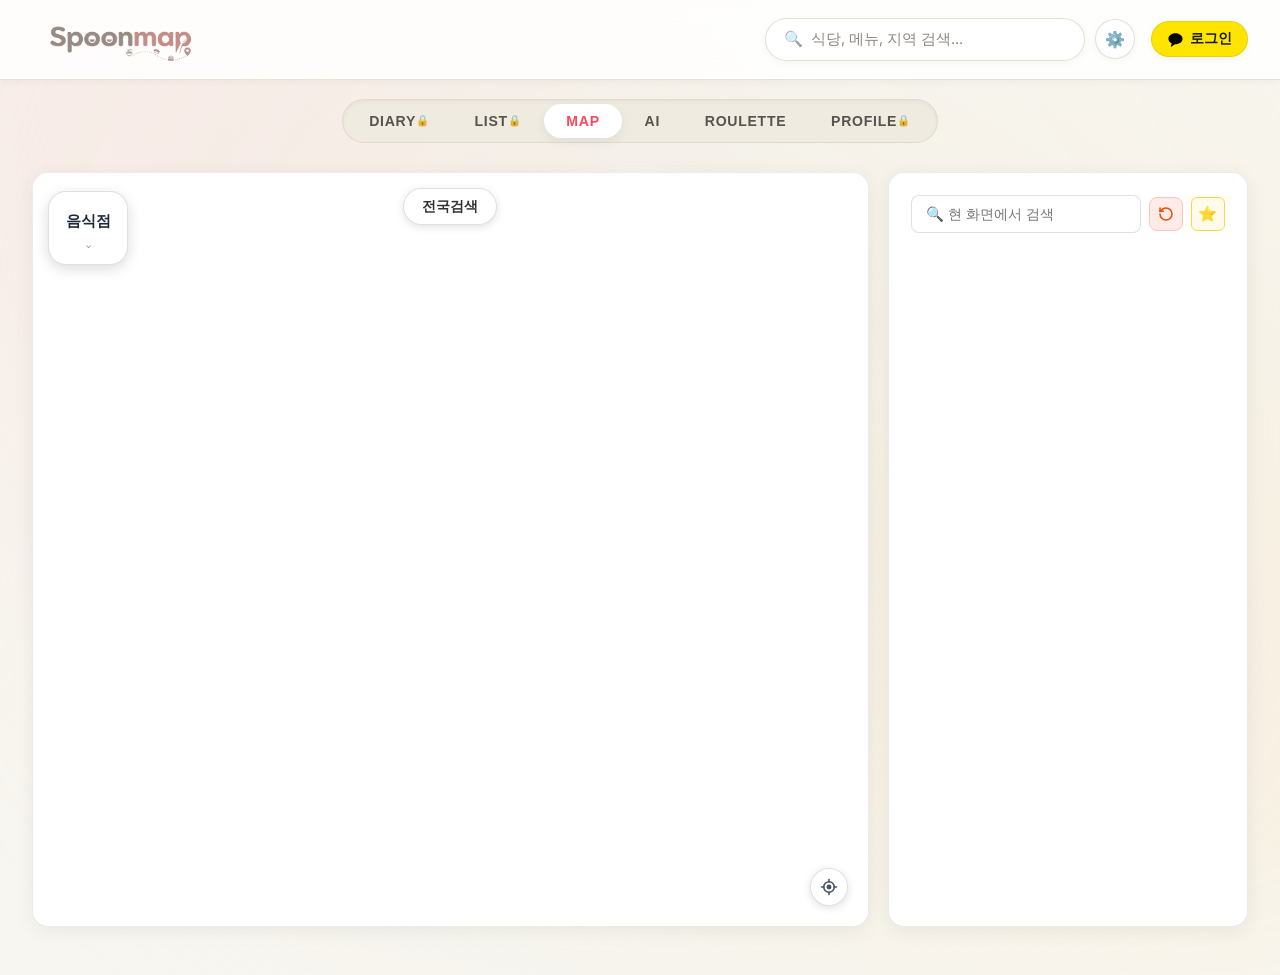
==== commit 6a361a39: "fix(syntax): correct invalid unicode escape in import alert & bump PWA cache to v22" ====
--- a/index.html
+++ b/index.html
@@ -1758,7 +1758,7 @@
     <script src="jungyugwang_data.js?v=202610050035"></script>
     <script src="seoulnamzaa_data.js?v=202610091455"></script>
     <script src="todaydessert_data.js?v=202610060240"></script>
-    <script src="app.js?v=202610230005"></script>
+    <script src="app.js?v=202610230025"></script>
 </body>
 
 </html>
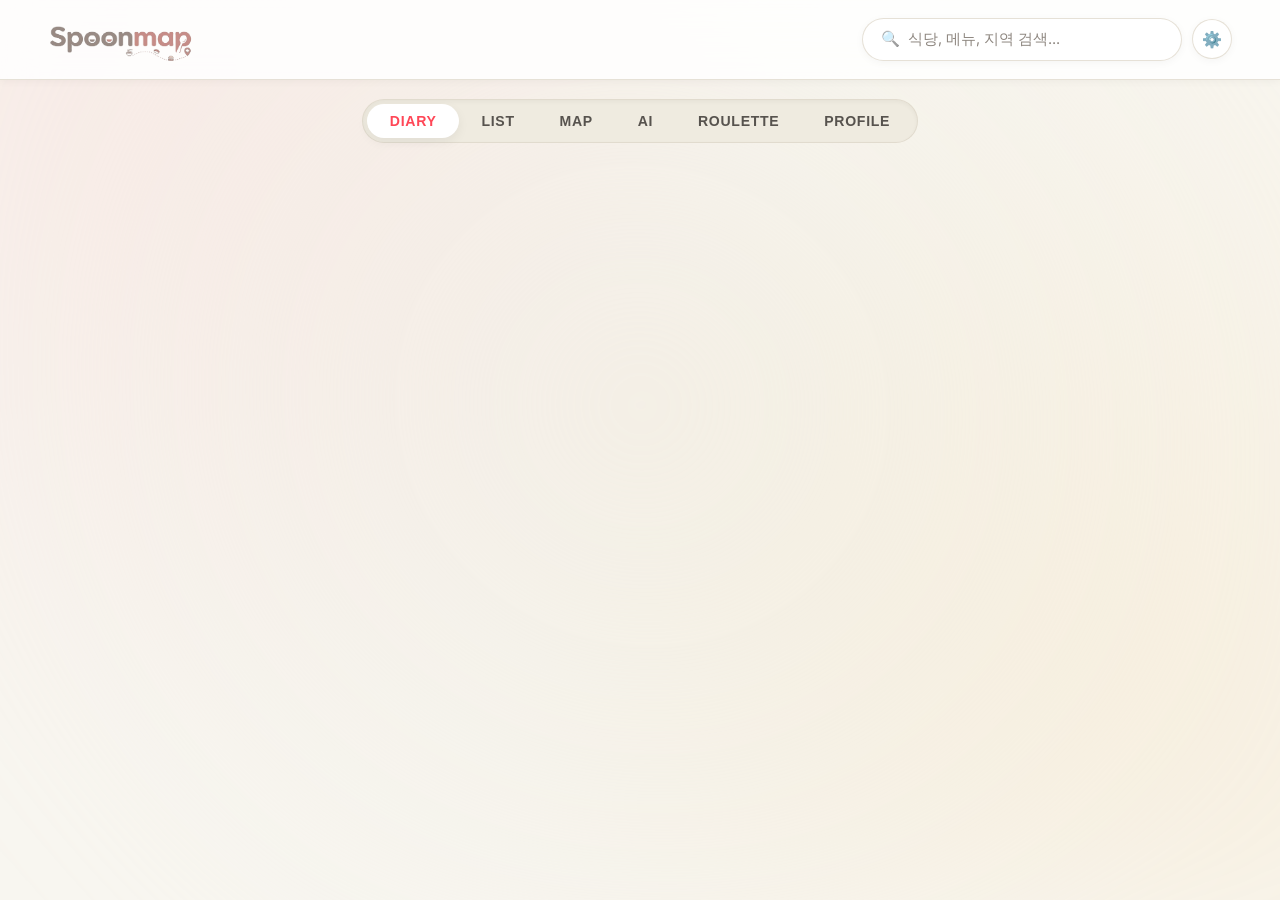
==== commit f5e0698b: "feat: implement multiple wishlist groups with custom colors and multi-select for map and place impor" ====
--- a/index.html
+++ b/index.html
@@ -11,7 +11,7 @@
         href="https://fonts.googleapis.com/css2?family=Inter:wght@400;500;600;700&family=Outfit:wght@400;600;700;800&display=swap"
         rel="stylesheet">
     <link rel="stylesheet" as="style" crossorigin href="https://cdn.jsdelivr.net/gh/orioncactus/pretendard@v1.3.9/dist/web/static/pretendard.min.css" />
-    <link rel="stylesheet" href="style.css?v=202610220045">
+    <link rel="stylesheet" href="style.css?v=202610252300">
 
     <!-- PWA & Mobile Web App Meta -->
     <link rel="manifest" href="manifest.json">
@@ -905,16 +905,17 @@
                             </label>
                         </div>
                         <div class="pop-divider"></div>
-                        <div class="pop-section-row" id="pop-row-wishlist">
+                        <div class="pop-section-row pop-wishlist-header" id="pop-row-wishlist-header">
                             <div class="pop-row-left">
                                 <span>⭐</span>
                                 <span>내 찜 식당</span>
                             </div>
-                            <label class="toggle-switch-sm">
-                                <input type="checkbox" id="switch-wishlist-toggle">
-                                <span class="toggle-slider-sm"></span>
-                            </label>
-                        </div>
+                            <div class="pop-row-right" style="display:flex; align-items:center; gap:6px;">
+                                <span id="pop-wishlist-active-badge" class="pop-wishlist-badge">모두 꺼짐</span>
+                                <button type="button" id="btn-add-wishlist-group" class="pop-add-wishlist-btn" onclick="event.stopPropagation(); window.openAddWishlistGroupModal();" title="새 찜 목록 추가">+ 추가</button>
+                            </div>
+                        </div>
+                        <div id="pop-wishlist-sub-list" class="wishlist-sub-list"></div>
                         <div class="pop-divider"></div>
                         <div class="pop-section-row pop-friends-header" id="pop-row-friends">
                             <div class="pop-row-left">
@@ -930,6 +931,18 @@
                         </div>
                     </div>
 
+                    <div id="map-wishlist-bar" class="map-wishlist-bar" style="display:none;">
+                        <div class="wishlist-bar-header">
+                            <div class="wishlist-bar-title-wrap">
+                                <span class="wishlist-bar-title">⭐ 내 찜 식당 레이어</span>
+                                <span id="pc-wishlist-active-badge" class="wishlist-bar-badge">0개 켜짐</span>
+                            </div>
+                            <button id="pc-btn-add-wishlist-group" class="wishlist-add-chip-btn" type="button" onclick="window.openAddWishlistGroupModal()">+ 추가</button>
+                        </div>
+                        <div id="map-wishlist-chips" class="map-wishlist-chips">
+                            <!-- Injected dynamically via app.js -->
+                        </div>
+                    </div>
                     <div id="map-friends-bar" class="map-friends-bar" style="display:none;">
                         <div class="friends-bar-header">
                             <span class="friends-bar-title">👥 친구 맛집 레이어</span>
@@ -1657,6 +1670,15 @@
                         </div>
                         <button type="button" class="btn-import-reinput" onclick="window.resetImportToInputState()">+ 추가 링크 입력</button>
                     </div>
+                    <div class="import-wishlist-choice-wrap">
+                        <div class="import-wishlist-choice-header">
+                            <span class="import-wishlist-title">⭐ 저장할 찜 목록</span>
+                            <button type="button" class="btn-import-add-wishlist" onclick="window.openAddWishlistGroupModal(window.refreshImportWishlistChips)">+ 새 목록</button>
+                        </div>
+                        <div id="import-wishlist-chips" class="import-wishlist-chips-container">
+                            <!-- Rendered dynamically -->
+                        </div>
+                    </div>
                     <div id="import-preview-list" class="import-preview-list">
                         <!-- 동적으로 파싱된 카드들이 렌더링됨 -->
                     </div>
@@ -1672,6 +1694,55 @@
                 <button type="button" id="btn-import-save" class="btn-import-action save-btn" onclick="window.handleConfirmImportSave()" style="display:none;">
                     <span>등록하기 💾</span>
                 </button>
+            </div>
+        </div>
+    </div>
+
+    <!-- ─── 새 찜 목록 추가 모달 ─── -->
+    <div id="modal-add-wishlist-group" class="list-detail-modal-overlay" style="display:none;" onclick="if(event.target===this)window.closeAddWishlistGroupModal()">
+        <div class="list-detail-modal-card wishlist-group-modal-card">
+            <div id="add-wishlist-sheet-handle" class="bottom-sheet-handle mobile-only" aria-label="창 닫기"><div class="handle-bar"></div></div>
+            <button class="list-detail-close-btn" onclick="window.closeAddWishlistGroupModal()" title="닫기">&times;</button>
+            <div class="wishlist-modal-header">
+                <h3 class="wishlist-modal-title">⭐ 새 찜 목록 추가</h3>
+            </div>
+            <div class="wishlist-modal-body">
+                <div class="wishlist-form-field">
+                    <label for="new-wishlist-group-name" class="wishlist-form-label">목록 이름</label>
+                    <input type="text" id="new-wishlist-group-name" class="wishlist-text-input" placeholder="예: 데이트 코스, 디저트, 모임" maxlength="20" autocomplete="off">
+                </div>
+                <div class="wishlist-form-field" style="margin-top:14px;">
+                    <label class="wishlist-form-label">지도 마커 색상</label>
+                    <div id="wishlist-group-color-palette" class="wishlist-color-palette">
+                        <!-- 10 Color dots injected dynamically via app.js -->
+                    </div>
+                </div>
+            </div>
+            <div class="wishlist-modal-footer">
+                <button type="button" class="btn-wishlist-modal-cancel" onclick="window.closeAddWishlistGroupModal()">취소</button>
+                <button type="button" class="btn-wishlist-modal-confirm" onclick="window.handleConfirmAddWishlistGroup()">추가</button>
+            </div>
+        </div>
+    </div>
+
+    <!-- ─── 식당 찜 목록 선택 모달 (다중 선택) ─── -->
+    <div id="modal-select-wishlist-group" class="list-detail-modal-overlay" style="display:none;" onclick="if(event.target===this)window.closeWishlistGroupSelectModal()">
+        <div class="list-detail-modal-card wishlist-select-modal-card">
+            <div id="select-wishlist-sheet-handle" class="bottom-sheet-handle mobile-only" aria-label="창 닫기"><div class="handle-bar"></div></div>
+            <button class="list-detail-close-btn" onclick="window.closeWishlistGroupSelectModal()" title="닫기">&times;</button>
+            <div class="wishlist-modal-header">
+                <h3 class="wishlist-modal-title" id="wishlist-select-modal-place-name">식당 찜하기</h3>
+                <span class="wishlist-select-subbadge">저장할 찜 목록을 선택하세요 (중복 가능)</span>
+            </div>
+            <div class="wishlist-modal-body">
+                <div id="wishlist-select-groups-list" class="wishlist-select-groups-list">
+                    <!-- Checkbox rows dynamically populated via app.js -->
+                </div>
+                <button type="button" class="btn-inline-add-wishlist" onclick="window.openAddWishlistGroupModal(window.refreshWishlistSelectModalGroups)">+ 새 찜 목록 만들기</button>
+            </div>
+            <div class="wishlist-modal-footer">
+                <button type="button" class="btn-wishlist-modal-cancel" onclick="window.closeWishlistGroupSelectModal()">취소</button>
+                <button type="button" class="btn-wishlist-modal-confirm" onclick="window.handleConfirmWishlistSelection()">저장</button>
             </div>
         </div>
     </div>
@@ -1758,7 +1829,7 @@
     <script src="jungyugwang_data.js?v=202610050035"></script>
     <script src="seoulnamzaa_data.js?v=202610091455"></script>
     <script src="todaydessert_data.js?v=202610060240"></script>
-    <script src="app.js?v=202610230025"></script>
+    <script src="app.js?v=202610252300"></script>
 </body>
 
 </html>
--- a/style.css
+++ b/style.css
@@ -2249,6 +2249,497 @@
     color: #4F46E5;
 }
 
+/* ??? ??李??앸떦 ?ㅼ쨷 紐⑸줉 (Desktop Base) ??? */
+.map-wishlist-bar {
+    background: #FFFDF8;
+    border: 1.5px solid #FDE68A;
+    border-radius: 12px;
+    padding: 10px 12px;
+    margin-bottom: 10px;
+    animation: fadeIn 0.2s ease-out;
+}
+
+.wishlist-bar-header {
+    display: flex;
+    justify-content: space-between;
+    align-items: center;
+    margin-bottom: 8px;
+}
+
+.wishlist-bar-title-wrap {
+    display: flex;
+    align-items: center;
+    gap: 6px;
+}
+
+.wishlist-bar-title {
+    font-size: 0.82rem;
+    font-weight: 700;
+    color: #92400E;
+}
+
+.wishlist-bar-badge {
+    font-size: 10.5px;
+    font-weight: 700;
+    padding: 1.5px 7px;
+    border-radius: 10px;
+    background: #FEF3C7;
+    color: #D97706;
+    border: 1px solid #FCD34D;
+}
+
+.wishlist-add-chip-btn {
+    background: #FFFFFF;
+    border: 1px solid #FCD34D;
+    color: #B45309;
+    font-size: 0.75rem;
+    font-weight: 700;
+    padding: 3px 8px;
+    border-radius: 6px;
+    cursor: pointer;
+    transition: all 0.15s ease;
+}
+
+.wishlist-add-chip-btn:hover {
+    background: #FEF3C7;
+    border-color: #F59E0B;
+}
+
+.map-wishlist-chips {
+    display: flex;
+    gap: 6px;
+    overflow-x: auto;
+    padding-bottom: 2px;
+    scrollbar-width: none;
+    -ms-overflow-style: none;
+    scroll-behavior: smooth;
+    -webkit-overflow-scrolling: touch;
+}
+
+.map-wishlist-chips::-webkit-scrollbar {
+    display: none;
+}
+
+.wishlist-chip {
+    display: inline-flex;
+    align-items: center;
+    gap: 5px;
+    background: #FFFFFF;
+    border: 1.5px solid #E5E7EB;
+    padding: 4px 10px 4px 6px;
+    border-radius: 16px;
+    font-size: 0.78rem;
+    font-weight: 600;
+    color: #4B5563;
+    cursor: pointer;
+    white-space: nowrap;
+    user-select: none;
+    transition: all 0.15s ease;
+}
+
+.wishlist-chip:hover {
+    border-color: #CBD5E1;
+    transform: translateY(-1px);
+}
+
+.wishlist-chip.active {
+    background: #FFFFFF;
+    color: #1E293B;
+    border-color: var(--wish-color, #F59E0B);
+    box-shadow: 0 2px 8px rgba(245, 158, 11, 0.22);
+    font-weight: 700;
+}
+
+.wish-chip-dot {
+    width: 18px;
+    height: 18px;
+    border-radius: 50%;
+    color: #FFFFFF;
+    display: inline-flex;
+    align-items: center;
+    justify-content: center;
+    font-size: 10px;
+    flex-shrink: 0;
+}
+
+.wish-chip-count {
+    background: #F3F4F6;
+    color: #6B7280;
+    font-size: 10px;
+    padding: 1px 5px;
+    border-radius: 10px;
+}
+
+.wishlist-chip.active .wish-chip-count {
+    background: #FEF3C7;
+    color: #B45309;
+}
+
+.wish-chip-del {
+    background: none;
+    border: none;
+    color: #94A3B8;
+    font-size: 13px;
+    cursor: pointer;
+    padding: 0 0 0 2px;
+    line-height: 1;
+}
+
+.wish-chip-del:hover {
+    color: #EF4444;
+}
+
+/* ??? ??李?紐⑸줉 異붽? 諛?李??좏깮 紐⑤떖 (PC ?곗뒪?ы넲 湲곕낯) ??? */
+.wishlist-group-modal-card {
+    position: relative !important;
+    width: 380px !important;
+    max-width: 90vw !important;
+    border-radius: 22px !important;
+    background: #FFFFFF !important;
+    box-shadow: 0 20px 50px rgba(15, 23, 42, 0.2) !important;
+    border: 1px solid rgba(226, 232, 240, 0.9) !important;
+    margin: auto !important;
+    overflow: hidden !important;
+    padding: 22px 24px !important;
+    display: flex !important;
+    flex-direction: column !important;
+    gap: 16px !important;
+    transform: scale(0.95) !important;
+    transition: transform 0.22s cubic-bezier(0.16, 1, 0.3, 1), opacity 0.22s ease !important;
+}
+
+.list-detail-modal-overlay.open .wishlist-group-modal-card {
+    transform: scale(1) !important;
+}
+
+.wishlist-select-modal-card {
+    position: relative !important;
+    width: 420px !important;
+    max-width: 92vw !important;
+    max-height: 82vh !important;
+    border-radius: 22px !important;
+    background: #FFFFFF !important;
+    box-shadow: 0 20px 50px rgba(15, 23, 42, 0.2) !important;
+    border: 1px solid rgba(226, 232, 240, 0.9) !important;
+    margin: auto !important;
+    overflow: hidden !important;
+    padding: 22px 24px !important;
+    display: flex !important;
+    flex-direction: column !important;
+    gap: 14px !important;
+    transform: scale(0.95) !important;
+    transition: transform 0.22s cubic-bezier(0.16, 1, 0.3, 1), opacity 0.22s ease !important;
+}
+
+.list-detail-modal-overlay.open .wishlist-select-modal-card {
+    transform: scale(1) !important;
+}
+
+.wishlist-modal-header {
+    display: flex;
+    flex-direction: column;
+    gap: 4px;
+}
+
+.wishlist-modal-title {
+    font-size: 1.12rem;
+    font-weight: 800;
+    color: #1E293B;
+    margin: 0;
+}
+
+.wishlist-select-subbadge {
+    font-size: 0.78rem;
+    color: #64748B;
+    font-weight: 500;
+}
+
+.wishlist-modal-body {
+    display: flex;
+    flex-direction: column;
+    gap: 12px;
+    overflow-y: auto;
+    max-height: 52vh;
+}
+
+.wishlist-form-field {
+    display: flex;
+    flex-direction: column;
+    gap: 6px;
+}
+
+.wishlist-form-label {
+    font-size: 0.8rem;
+    font-weight: 700;
+    color: #475569;
+}
+
+.wishlist-text-input {
+    width: 100%;
+    box-sizing: border-box;
+    padding: 10px 14px;
+    border: 1.5px solid #E2E8F0;
+    border-radius: 10px;
+    font-size: 0.92rem;
+    color: #1E293B;
+    background: #F8FAFC;
+    outline: none;
+    transition: all 0.15s ease;
+}
+
+.wishlist-text-input:focus {
+    border-color: #F59E0B;
+    background: #FFFFFF;
+    box-shadow: 0 0 0 3px rgba(245, 158, 11, 0.15);
+}
+
+.wishlist-color-palette {
+    display: flex;
+    flex-wrap: wrap;
+    gap: 8px;
+    padding: 4px 0;
+}
+
+.color-palette-dot {
+    width: 28px;
+    height: 28px;
+    border-radius: 50%;
+    cursor: pointer;
+    border: 2px solid transparent;
+    transition: all 0.15s ease;
+    box-sizing: border-box;
+    display: inline-flex;
+    align-items: center;
+    justify-content: center;
+    color: #FFFFFF;
+    font-size: 11px;
+    font-weight: 800;
+}
+
+.color-palette-dot:hover {
+    transform: scale(1.15);
+}
+
+.color-palette-dot.active {
+    border-color: #1E293B;
+    transform: scale(1.1);
+    box-shadow: 0 2px 8px rgba(0,0,0,0.25);
+}
+
+.wishlist-modal-footer {
+    display: flex;
+    justify-content: flex-end;
+    gap: 8px;
+    padding-top: 4px;
+    border-top: 1px solid #F1F5F9;
+}
+
+.btn-wishlist-modal-cancel {
+    padding: 8px 16px;
+    font-size: 0.85rem;
+    font-weight: 600;
+    color: #64748B;
+    background: #F1F5F9;
+    border: 1px solid #E2E8F0;
+    border-radius: 8px;
+    cursor: pointer;
+    transition: all 0.15s ease;
+}
+
+.btn-wishlist-modal-cancel:hover {
+    background: #E2E8F0;
+    color: #334155;
+}
+
+.btn-wishlist-modal-confirm {
+    padding: 8px 20px;
+    font-size: 0.85rem;
+    font-weight: 700;
+    color: #FFFFFF;
+    background: #F59E0B;
+    border: none;
+    border-radius: 8px;
+    cursor: pointer;
+    transition: all 0.15s ease;
+    box-shadow: 0 2px 6px rgba(245, 158, 11, 0.3);
+}
+
+.btn-wishlist-modal-confirm:hover {
+    background: #D97706;
+}
+
+/* 李??좏깮 ?ㅼ쨷 紐⑸줉 由ъ뒪??*/
+.wishlist-select-groups-list {
+    display: flex;
+    flex-direction: column;
+    gap: 6px;
+}
+
+.wishlist-select-row {
+    display: flex;
+    align-items: center;
+    justify-content: space-between;
+    padding: 10px 12px;
+    border-radius: 10px;
+    background: #F8FAFC;
+    border: 1.5px solid #E2E8F0;
+    cursor: pointer;
+    transition: all 0.15s ease;
+    user-select: none;
+}
+
+.wishlist-select-row:hover {
+    background: #F1F5F9;
+}
+
+.wishlist-select-row.selected {
+    background: #FFFBEB;
+    border-color: #FCD34D;
+}
+
+.wishlist-select-row-left {
+    display: flex;
+    align-items: center;
+    gap: 8px;
+}
+
+.wishlist-select-color-dot {
+    width: 22px;
+    height: 22px;
+    border-radius: 50%;
+    color: #FFFFFF;
+    display: inline-flex;
+    align-items: center;
+    justify-content: center;
+    font-size: 10px;
+    flex-shrink: 0;
+}
+
+.wishlist-select-group-name {
+    font-size: 0.88rem;
+    font-weight: 700;
+    color: #1E293B;
+}
+
+.wishlist-select-count {
+    font-size: 0.76rem;
+    color: #94A3B8;
+    margin-left: 2px;
+}
+
+.wishlist-select-checkbox {
+    width: 18px;
+    height: 18px;
+    accent-color: #F59E0B;
+    cursor: pointer;
+}
+
+.btn-inline-add-wishlist {
+    background: none;
+    border: 1.5px dashed #CBD5E1;
+    border-radius: 10px;
+    padding: 8px 12px;
+    color: #64748B;
+    font-size: 0.82rem;
+    font-weight: 700;
+    cursor: pointer;
+    transition: all 0.15s ease;
+    text-align: center;
+    margin-top: 2px;
+}
+
+.btn-inline-add-wishlist:hover {
+    border-color: #F59E0B;
+    color: #D97706;
+    background: #FFFDF8;
+}
+
+/* ??? 留쏆쭛 媛?몄삤湲?紐⑤떖 ??李??좏깮 諛뺤뒪 ??? */
+.import-wishlist-choice-wrap {
+    background: #FFFDF8;
+    border: 1.5px solid #FDE68A;
+    border-radius: 14px;
+    padding: 10px 14px;
+    margin-bottom: 12px;
+    display: flex;
+    flex-direction: column;
+    gap: 8px;
+}
+
+.import-wishlist-choice-header {
+    display: flex;
+    align-items: center;
+    justify-content: space-between;
+}
+
+.import-wishlist-title {
+    font-size: 0.82rem;
+    font-weight: 800;
+    color: #92400E;
+}
+
+.btn-import-add-wishlist {
+    background: #FFFFFF;
+    border: 1px solid #FCD34D;
+    color: #B45309;
+    font-size: 0.72rem;
+    font-weight: 700;
+    padding: 2px 7px;
+    border-radius: 6px;
+    cursor: pointer;
+    transition: all 0.15s ease;
+}
+
+.btn-import-add-wishlist:hover {
+    background: #FEF3C7;
+}
+
+.import-wishlist-chips-container {
+    display: flex;
+    flex-wrap: wrap;
+    gap: 6px;
+}
+
+.import-wishlist-chip {
+    display: inline-flex;
+    align-items: center;
+    gap: 5px;
+    background: #FFFFFF;
+    border: 1.5px solid #E2E8F0;
+    padding: 4px 10px 4px 6px;
+    border-radius: 14px;
+    font-size: 0.78rem;
+    font-weight: 600;
+    color: #475569;
+    cursor: pointer;
+    transition: all 0.15s ease;
+}
+
+.import-wishlist-chip:hover {
+    border-color: #CBD5E1;
+}
+
+.import-wishlist-chip.active {
+    background: #FFFBEB;
+    border-color: var(--chip-color, #F59E0B);
+    color: #1E293B;
+    font-weight: 700;
+    box-shadow: 0 1px 4px rgba(245, 158, 11, 0.2);
+}
+
+.import-wishlist-chip .chip-color-dot {
+    width: 12px;
+    height: 12px;
+    border-radius: 50%;
+    flex-shrink: 0;
+}
+
+.import-wishlist-chip .chip-check-icon {
+    font-size: 10px;
+    font-weight: 800;
+    color: var(--chip-color, #F59E0B);
+}
+
 /* Friend Recommendation Card in Place Detail */
 .friend-recommend-card {
     border-radius: 12px;
@@ -8521,8 +9012,44 @@
     transition: transform 0.15s ease;
 }
 
-.photo-thumb-wrap:hover {
-    transform: scale(1.03);
+.photo-thumb-wrap:hover {
+    transform: scale(1.03);
+}
+
+.photo-thumb-wrap.is-other-photo {
+    border: 2px solid #FF8A00 !important;
+    box-shadow: 0 2px 8px rgba(255, 138, 0, 0.28) !important;
+}
+
+.photo-author-tag {
+    position: absolute;
+    bottom: 4px;
+    left: 4px;
+    background: rgba(230, 81, 0, 0.88);
+    color: #ffffff;
+    font-size: 0.65rem;
+    font-weight: 700;
+    padding: 1.5px 6px;
+    border-radius: 4px;
+    pointer-events: none;
+    line-height: 1.2;
+    z-index: 2;
+    letter-spacing: -0.2px;
+}
+
+.photo-author-header-badge {
+    display: inline-flex;
+    align-items: center;
+    gap: 4px;
+    background: #FFF3E0;
+    color: #E65100;
+    border: 1px solid #FFE0B2;
+    padding: 2px 8px;
+    border-radius: 12px;
+    font-size: 0.75rem;
+    font-weight: 700;
+    margin-left: 6px;
+    vertical-align: middle;
 }
 
 .photo-thumb-img {
@@ -12194,6 +12721,133 @@
     }
 
     /* 친구 목록 플로팅 바 (모바일 z-index 안착) */
+    /* 紐⑤컮??蹂꾪몴 誘몃땲 ?앹삤踰???李?紐⑸줉 ?쒕툕由ъ뒪??*/
+    .pop-wishlist-header {
+        cursor: pointer !important;
+    }
+    .pop-wishlist-badge {
+        font-size: 10px !important;
+        font-weight: 700 !important;
+        padding: 2px 7px !important;
+        border-radius: 10px !important;
+        white-space: nowrap !important;
+        transition: all 0.15s ease !important;
+        background: #F8FAFC !important;
+        color: #94A3B8 !important;
+        border: 1px solid #E2E8F0 !important;
+    }
+    .pop-add-wishlist-btn {
+        background: #FFFBEB !important;
+        border: 1px solid #FDE68A !important;
+        color: #D97706 !important;
+        font-size: 10px !important;
+        font-weight: 700 !important;
+        padding: 2px 7px !important;
+        border-radius: 8px !important;
+        cursor: pointer !important;
+        line-height: 1.2 !important;
+        transition: all 0.15s ease !important;
+    }
+    .pop-add-wishlist-btn:hover {
+        background: #FEF3C7 !important;
+    }
+    .wishlist-sub-list {
+        display: flex !important;
+        flex-direction: column !important;
+        gap: 4px !important;
+        padding: 2px 0 !important;
+        margin: 0 !important;
+        border: none !important;
+        max-height: 180px !important;
+        overflow-y: auto !important;
+    }
+    .pop-wishlist-row {
+        display: flex !important;
+        align-items: center !important;
+        justify-content: space-between !important;
+        padding: 5px 6px !important;
+        border-radius: 8px !important;
+        background: #F8FAFC !important;
+        border: 1px solid #F1F5F9 !important;
+        transition: all 0.15s ease !important;
+        gap: 8px !important;
+        cursor: pointer !important;
+    }
+    .pop-wishlist-row:hover {
+        background: #F1F5F9 !important;
+    }
+    .pop-wishlist-row.active {
+        background: #FFFDF5 !important;
+        border-color: #FDE68A !important;
+    }
+    .pop-wishlist-info {
+        display: flex !important;
+        align-items: center !important;
+        gap: 6px !important;
+        min-width: 0 !important;
+        flex: 1 !important;
+    }
+    .pop-wishlist-avatar {
+        width: 22px !important;
+        height: 22px !important;
+        border-radius: 50% !important;
+        color: #FFFFFF !important;
+        font-size: 10px !important;
+        display: inline-flex !important;
+        align-items: center !important;
+        justify-content: center !important;
+        flex-shrink: 0 !important;
+    }
+    .pop-wishlist-name {
+        font-size: 11.5px !important;
+        font-weight: 700 !important;
+        color: #334155 !important;
+        white-space: nowrap !important;
+        overflow: hidden !important;
+        text-overflow: ellipsis !important;
+    }
+    .pop-wishlist-count {
+        font-size: 10px !important;
+        color: #94A3B8 !important;
+    }
+    .pop-wishlist-del-btn {
+        background: none !important;
+        border: none !important;
+        color: #94A3B8 !important;
+        font-size: 14px !important;
+        cursor: pointer !important;
+        padding: 0 2px !important;
+        line-height: 1 !important;
+    }
+    .pop-wishlist-del-btn:hover {
+        color: #EF4444 !important;
+    }
+
+    /* 紐⑤컮??李?紐⑤떖 諛뷀??쒗듃 蹂??*/
+    .wishlist-group-modal-card,
+    .wishlist-select-modal-card {
+        position: fixed !important;
+        bottom: 0 !important;
+        left: 0 !important;
+        right: 0 !important;
+        width: 100% !important;
+        max-width: 100% !important;
+        max-height: 80vh !important;
+        border-radius: 22px 22px 0 0 !important;
+        margin: 0 !important;
+        box-shadow: 0 -10px 35px rgba(0, 0, 0, 0.18) !important;
+        transform: translateY(100%) !important;
+        transition: transform 0.28s cubic-bezier(0.16, 1, 0.3, 1) !important;
+        border: none !important;
+        padding: 14px 18px 20px 18px !important;
+        box-sizing: border-box !important;
+    }
+
+    .list-detail-modal-overlay.open .wishlist-group-modal-card,
+    .list-detail-modal-overlay.open .wishlist-select-modal-card {
+        transform: translateY(0) !important;
+    }
+
     #map-friends-bar {
         position: absolute !important;
         top: 94px !important;
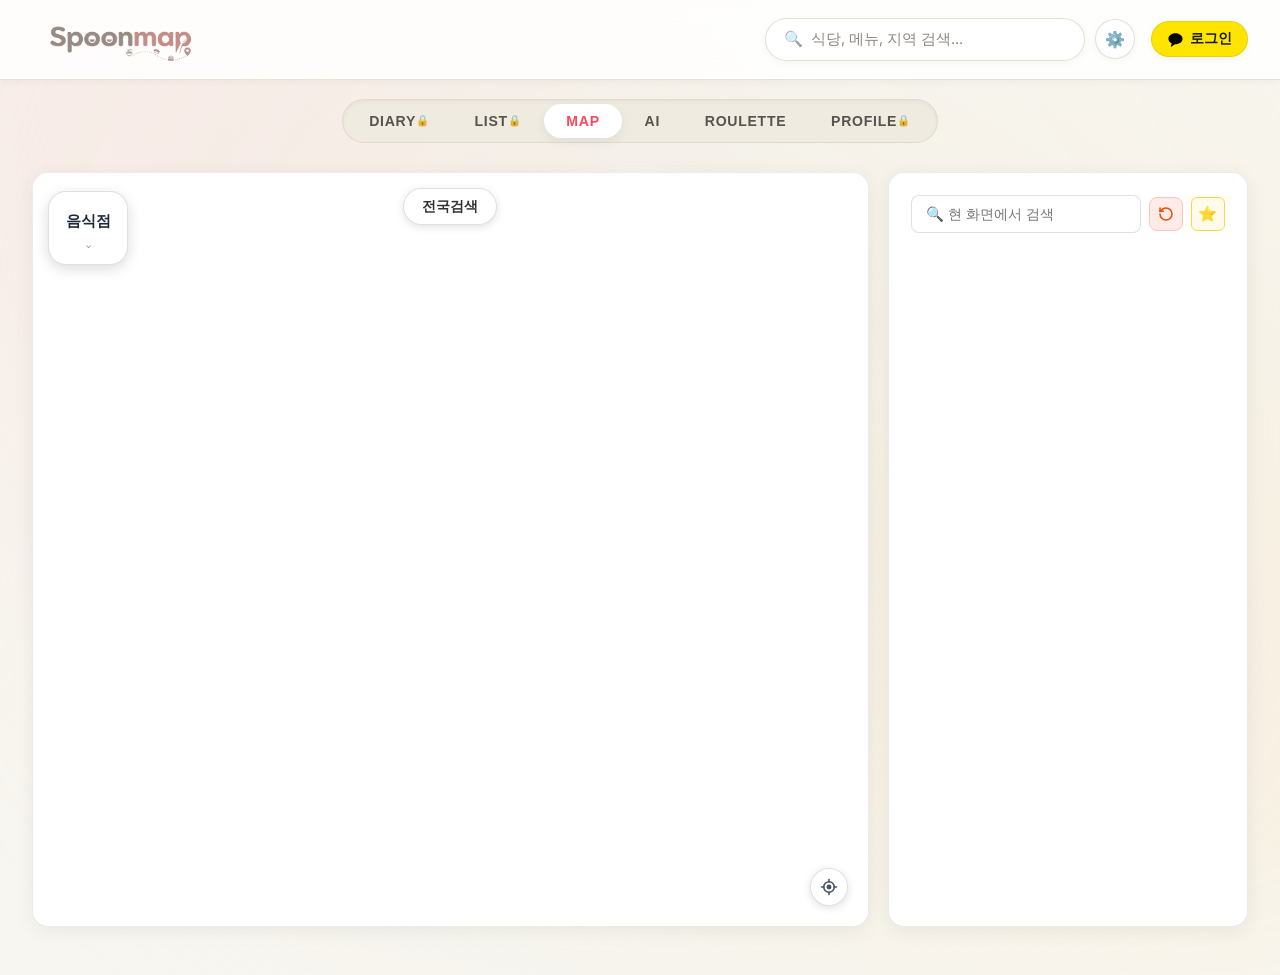
==== commit f2ef4c0d: "fix: resolve syntax error on page load and ensure clean UTF-8 app.js parsing" ====
--- a/index.html
+++ b/index.html
@@ -11,7 +11,7 @@
         href="https://fonts.googleapis.com/css2?family=Inter:wght@400;500;600;700&family=Outfit:wght@400;600;700;800&display=swap"
         rel="stylesheet">
     <link rel="stylesheet" as="style" crossorigin href="https://cdn.jsdelivr.net/gh/orioncactus/pretendard@v1.3.9/dist/web/static/pretendard.min.css" />
-    <link rel="stylesheet" href="style.css?v=202610252300">
+    <link rel="stylesheet" href="style.css?v=202610252325">
 
     <!-- PWA & Mobile Web App Meta -->
     <link rel="manifest" href="manifest.json">
@@ -1829,7 +1829,7 @@
     <script src="jungyugwang_data.js?v=202610050035"></script>
     <script src="seoulnamzaa_data.js?v=202610091455"></script>
     <script src="todaydessert_data.js?v=202610060240"></script>
-    <script src="app.js?v=202610252300"></script>
+    <script src="app.js?v=202610252325"></script>
 </body>
 
 </html>
